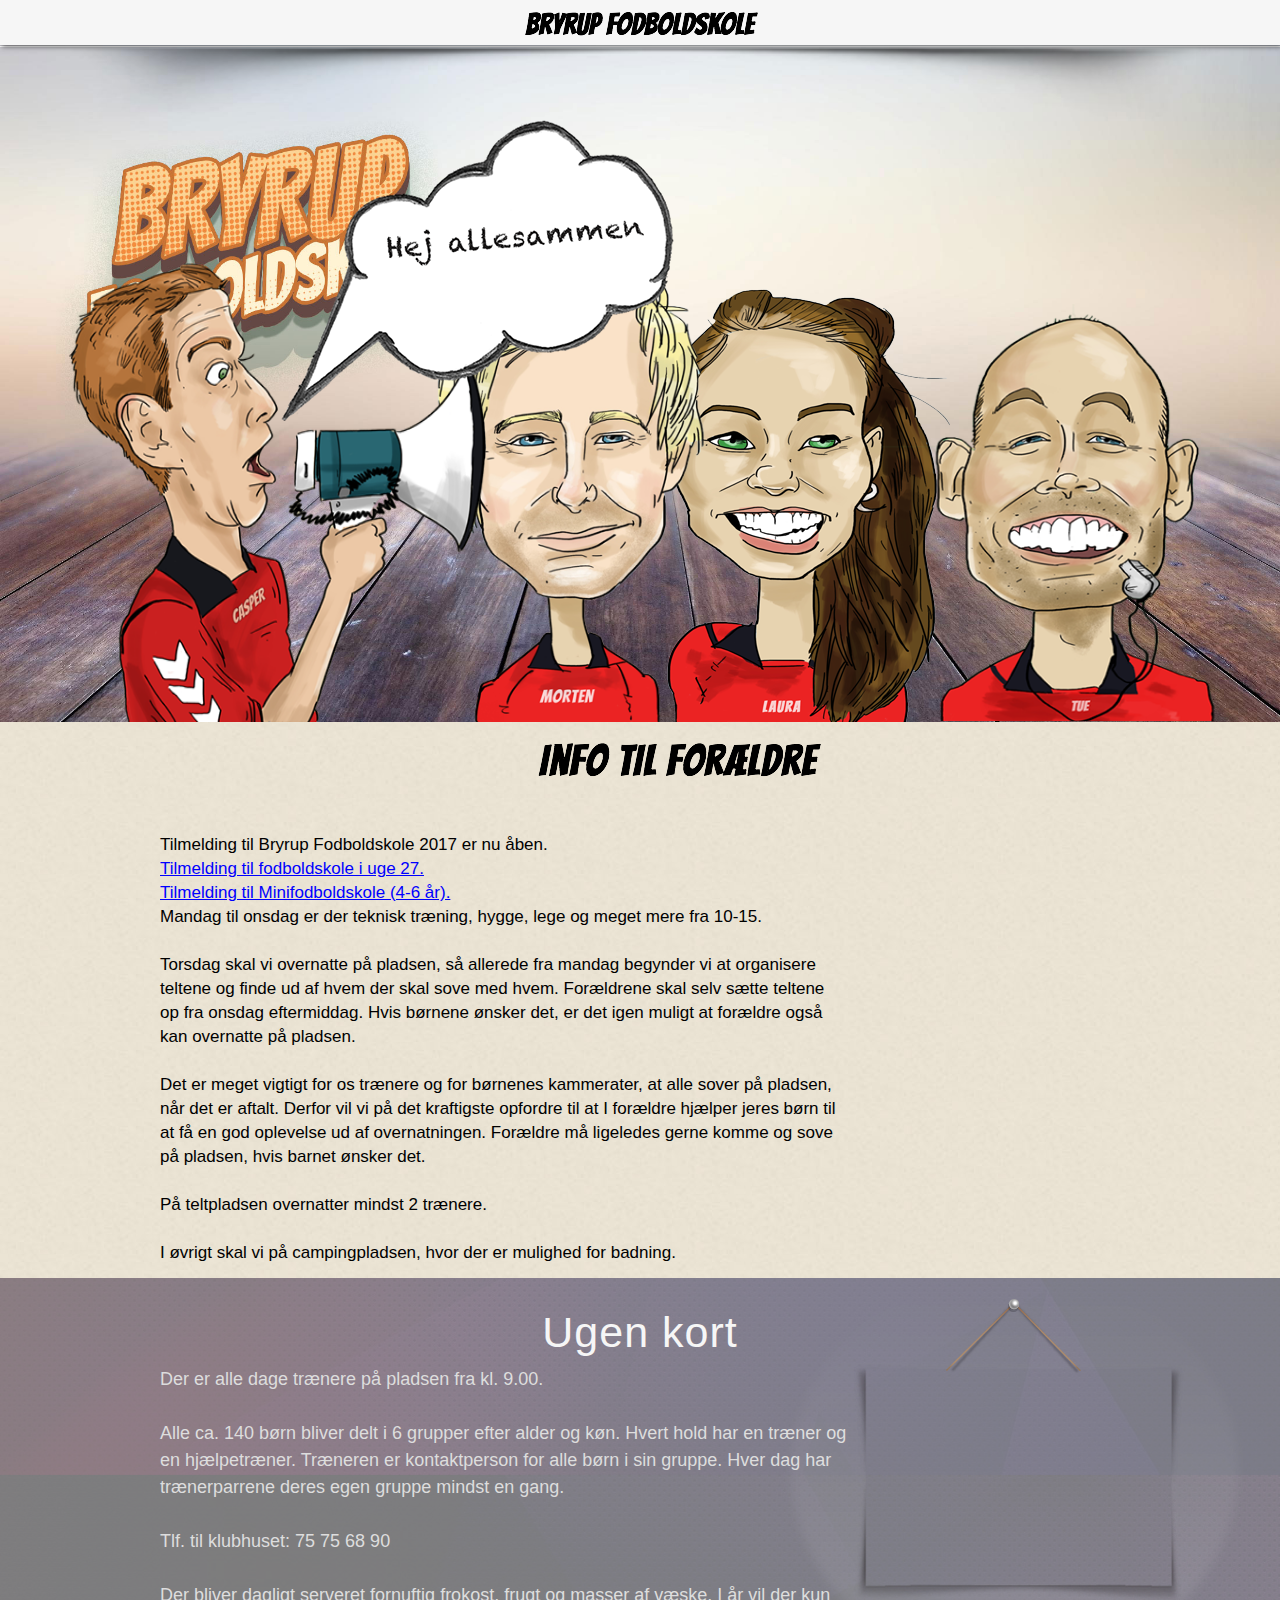
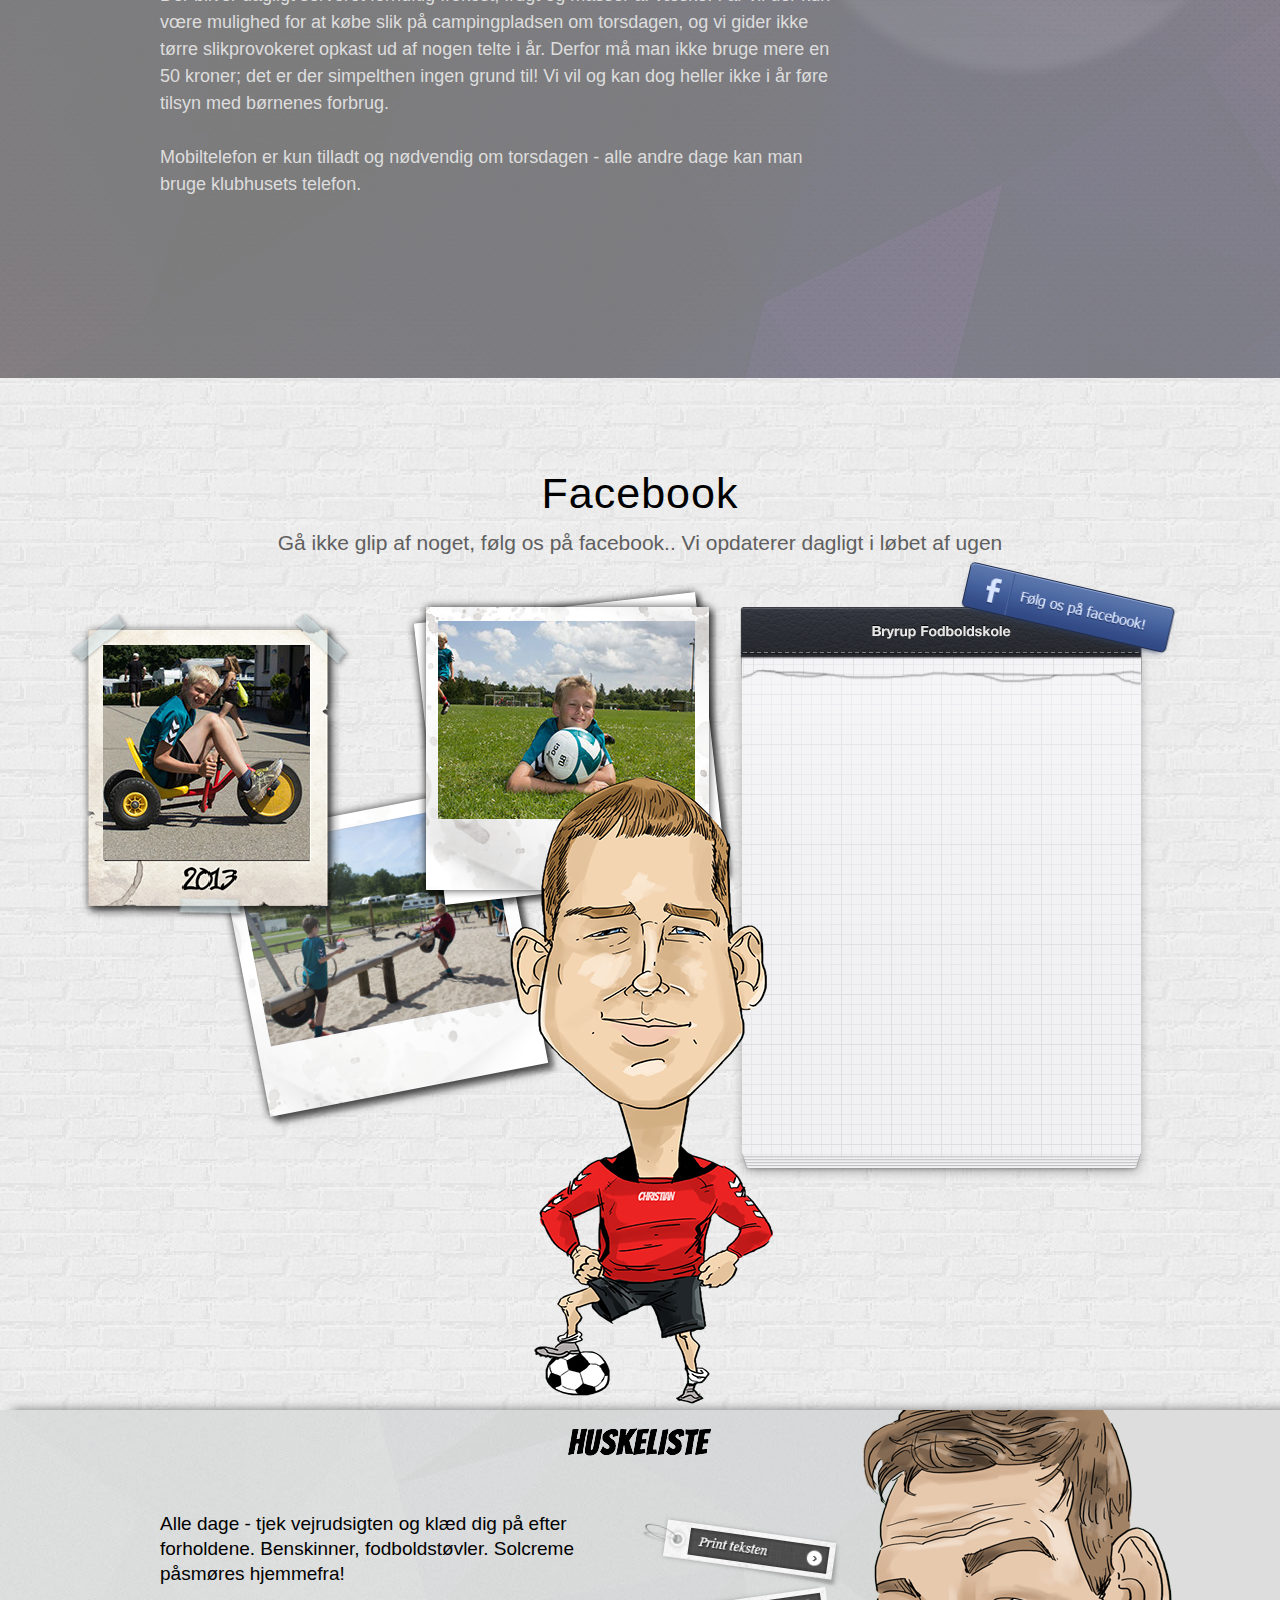
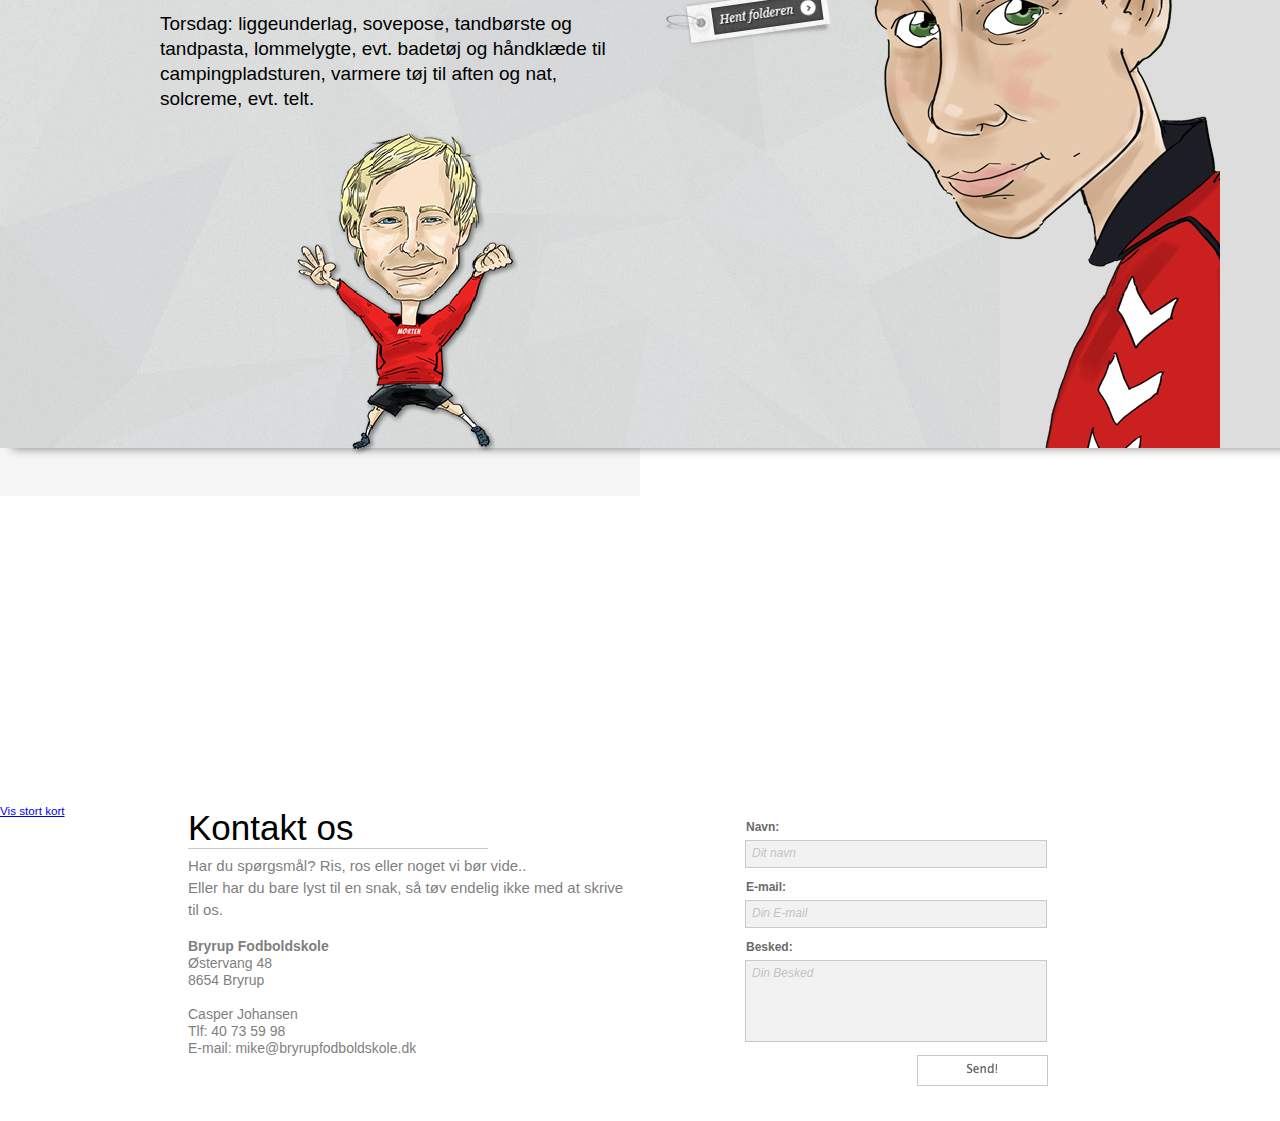
==== index.html @ 429d3cb1 ":tada: Let's get this party started" ====
<?php
ob_start( 'ob_gzhandler' );
?>
<!DOCTYPE html>
<html class="html">
 <head>

  <script type="text/javascript">
   if(typeof Muse == "undefined") window.Muse = {}; window.Muse.assets = {"required":["jquery-1.8.3.min.js", "museutils.js", "jquery.watch.js", "webpro.js", "museredirect.js", "musewpslideshow.js", "jquery.museoverlay.js", "touchswipe.js", "jquery.scrolleffects.js", "jquery.musepolyfill.bgsize.js", "jquery.musemenu.js", "index.css"], "outOfDate":[]};
</script>

  <script src="scripts/museredirect.js?3986430445" type="text/javascript"></script>

  <script type="text/javascript">
   Muse.Redirect.redirect('desktop', '', 'phone/index.html', '');
</script>

  <meta http-equiv="Content-type" content="text/html;charset=UTF-8"/>
  <meta name="description" content="Bryrup Fodboldskole - Verdens bedste fodboldskole i Uge 27. En uge med fodbold sjov & leg"/>
  <meta name="keywords" content="Uge 27, Bryrup, Fodbold, Skole, Ferie, Aktiv, Sjov, Leg"/>
  <meta name="generator" content="2014.0.0.264"/>
  <meta property="fb:admins" content="1685211122" />
  <title>Bryrup Fodboldskole - Bryrup uge 27</title>
  <link media="only screen and (max-device-width: 370px)" rel="alternate" href="http://www.bryrupfodboldskole.dk/phone/index.html"/>
  <!-- CSS -->
  <link rel="stylesheet" type="text/css" href="css/site_global.css?4214483019"/>
  <link rel="stylesheet" type="text/css" href="css/master_a-master.css?9028318"/>
  <link rel="stylesheet" type="text/css" href="css/index.css?4076446721" id="pagesheet"/>
  <!--[if lt IE 9]>
  <link rel="stylesheet" type="text/css" href="css/iefonts_index.css?404777546"/>
  <![endif]-->
  <!-- Other scripts -->
  <script type="text/javascript">
   document.documentElement.className += ' js';
var __adobewebfontsappname__ = "muse";
</script>
  <!-- JS includes -->
  <script type="text/javascript">
   document.write('\x3Cscript src="' + (document.location.protocol == 'https:' ? 'https:' : 'http:') + '//webfonts.creativecloud.com/droid-sans:n4,n7:all;bangers:n4:all.js" type="text/javascript">\x3C/script>');
</script>
  <!--[if lt IE 9]>
  <script src="scripts/html5shiv.js?4241844378" type="text/javascript"></script>
  <![endif]-->
    <!--custom head HTML-->
  <link href="/YOUR_PATH/favicon.ico" rel="icon" type="image/x-icon" />
  <!--HTML Widget code-->

<script type="text/javascript">

  var _gaq = _gaq || [];
  _gaq.push(['_setAccount', 'UA-50985837-1']);
  _gaq.push(['_trackPageview']);

  (function() {
    var ga = document.createElement('script'); ga.type = 'text/javascript'; ga.async = true;
    ga.src = ('https:' == document.location.protocol ? 'https://ssl' : 'http://www') + '.google-analytics.com/ga.js';
    var s = document.getElementsByTagName('script')[0]; s.parentNode.insertBefore(ga, s);
  })();

</script>

    <script language="javascript">
    document.onmousedown=disableclick;
    status="Right Click Disabled";
    Function disableclick(event)
    {
      if(event.button==2)
       {
         alert(status);
         return false;
       }
    }
    </script>

 </head>
 <body>
  <div class="clearfix" id="page"><!-- column -->
   <div class="position_content" id="page_position_content">
    <div class="browser_width" id="u513-bw">
     <div class="shadow pinned-colelem" id="u513"><!-- simple frame --></div>
    </div>
    <a class="nonblock nontext pinned-colelem" id="u514-4" href="index.html"><!-- rasterized frame --><img id="u514-4_img" alt="bryrup fodboldskole" width="290" height="39" src="images/u514-4.png"/></a>
    <div class="SlideShowWidget clearfix colelem" id="slideshowu6125"><!-- none box -->
     <div class="popup_anchor" id="u6165popup">
      <div class="SlideShowContentPanel clearfix" id="u6165"><!-- stack box -->
       <div class="SSSlide clip_frame clearfix grpelem" id="u6168"><!-- image -->
        <div id="u6168_clip">
         <img class="ImageInclude position_content" id="u6168_img" data-src="images/1.png" src="images/blank.gif" alt="" data-width="1031" data-height="499"/>
        </div>
       </div>
       <div class="SSSlide invi clip_frame clearfix grpelem" id="u6334"><!-- image -->
        <div id="u6334_clip">
         <img class="ImageInclude position_content" id="u6334_img" data-src="images/2.png" src="images/blank.gif" alt="" data-width="1031" data-height="499"/>
        </div>
       </div>
       <div class="SSSlide invi clip_frame clearfix grpelem" id="u6348"><!-- image -->
        <div id="u6348_clip">
         <img class="ImageInclude position_content" id="u6348_img" data-src="images/3.png" src="images/blank.gif" alt="" data-width="1031" data-height="499"/>
        </div>
       </div>
       <div class="SSSlide invi clip_frame clearfix grpelem" id="u6362"><!-- image -->
        <div id="u6362_clip">
         <img class="ImageInclude position_content" id="u6362_img" data-src="images/4.png" src="images/blank.gif" alt="" data-width="1031" data-height="499"/>
        </div>
       </div>
      </div>
     </div>
    </div>
    <div class="clip_frame ose_pre_init pinned-colelem" id="u6495"><!-- image -->
     <img class="block" id="u6495_img" src="images/menu-shadow.png" alt="" width="1160" height="73"/>
    </div>
    <div class="browser_width" id="u512-bw">
     <div class="pinned-colelem" id="u512"><!-- simple frame --></div>
    </div>
    <div class="clearfix colelem" id="pu73"><!-- group -->
     <div class="browser_width grpelem" id="u73-bw">
      <div class="museBGSize" id="u73"><!-- group -->
       <div class="clearfix" id="u73_align_to_page">
        <div class="clip_frame grpelem" id="u4999"><!-- image -->
         <img class="block" id="u4999_img" src="images/laura.png" alt="" width="404" height="450"/>
        </div>
       </div>
      </div>
     </div>
     <div class="clip_frame grpelem" id="u5004"><!-- image -->
      <img class="block" id="u5004_img" src="images/tue.png" alt="" width="387" height="417"/>
     </div>
     <div class="clip_frame grpelem" id="u5691"><!-- image -->
      <img class="block" id="u5691_img" src="images/morten-ansigt.png" alt="" width="398" height="459"/>
     </div>
     <div class="clip_frame grpelem" id="u4994"><!-- image -->
      <img class="block" id="u4994_img" src="images/casper.png" alt="" width="435" height="459"/>
     </div>
     <div class="grpelem" id="u7371"><!-- custom html --></div>
     <a class="anchor_item grpelem" id="info"></a>
    </div>
    <div class="clearfix colelem" id="pmenuu515"><!-- group -->
     <nav class="MenuBar clearfix ose_pre_init" id="menuu515"><!-- horizontal box -->
      <div class="MenuItemContainer clearfix grpelem" id="u6375"><!-- vertical box -->
       <a class="nonblock nontext MenuItem MenuItemWithSubMenu anim_swing clearfix colelem" id="u6376" href="index.html#info"><!-- horizontal box --><img class="MenuItemLabel NoWrap grpelem" id="u6378" alt="Info" src="images/blank.gif"/><!-- state-based BG images --></a>
      </div>
      <div class="MenuItemContainer clearfix grpelem" id="u6389"><!-- vertical box -->
       <a class="nonblock nontext MenuItem MenuItemWithSubMenu anim_swing clearfix colelem" id="u6392" href="index.html#ugen"><!-- horizontal box --><img class="MenuItemLabel NoWrap grpelem" id="u6394" alt="ugen kort" src="images/blank.gif"/><!-- state-based BG images --></a>
      </div>
      <div class="MenuItemContainer clearfix grpelem" id="u6382"><!-- vertical box -->
       <a class="nonblock nontext MenuItem MenuItemWithSubMenu anim_swing clearfix colelem" id="u6385" href="index.html#facebook"><!-- horizontal box --><img class="MenuItemLabel NoWrap grpelem" id="u6387" alt="facebook" src="images/blank.gif"/><!-- state-based BG images --></a>
      </div>
      <div class="MenuItemContainer clearfix grpelem" id="u6396"><!-- vertical box -->
       <a class="nonblock nontext MenuItem MenuItemWithSubMenu anim_swing clearfix colelem" id="u6399" href="index.html#husk"><!-- horizontal box --><img class="MenuItemLabel NoWrap grpelem" id="u6402" alt="huskeliste" src="images/blank.gif"/><!-- state-based BG images --></a>
      </div>
     </nav>
     <div class="clip_frame ose_pre_init" id="u555"><!-- image -->
      <img class="block" id="u555_img" src="images/menu-shadow.png" alt="" width="496" height="31"/>
     </div>
    </div>
    <div class="clearfix colelem" id="pu6809"><!-- group -->
     <div class="browser_width grpelem" id="u6809-bw">
      <div id="u6809"><!-- group -->
       <div class="clearfix" id="u6809_align_to_page">
        <a class="anchor_item grpelem" id="ugen"></a>
        <div class="clearfix grpelem" id="u5009-19">
        <p> </p>
         <h2>Tilmelding til Bryrup Fodboldskole 2017 er nu åben.</h2>
         <a target="_blank" href="https://www.dgi.dk/fodbold/arrangementer/201706406004">Tilmelding til fodboldskole i uge 27.</a>
         <br>
         <a target="_blank" href="https://www.dgi.dk/fodbold/arrangementer/201706406006">Tilmelding til Minifodboldskole (4-6 år).</a>
         <br>
         <!-- content -->
         <p>Mandag til onsdag er der teknisk træning, hygge, lege og meget mere fra 10-15.</p>
         <p> </p>
         <p>Torsdag skal vi overnatte på pladsen, så allerede fra mandag begynder vi at organisere teltene og finde ud af hvem der skal sove med hvem. Forældrene skal selv sætte teltene op fra onsdag eftermiddag. Hvis børnene ønsker det, er det igen muligt at forældre også kan overnatte på pladsen.</p>
         <p> </p>
         <p>Det er meget vigtigt for os trænere og for børnenes kammerater, at alle sover på pladsen, når det er aftalt. Derfor vil vi på det kraftigste opfordre til at I forældre hjælper jeres børn til at få en god oplevelse ud af overnatningen. Forældre må ligeledes gerne komme og sove på pladsen, hvis barnet ønsker det.</p>
         <p> </p>
         <p>På teltpladsen overnatter mindst 2 trænere.</p>
         <p> </p>
         <p>I øvrigt skal vi på campingpladsen, hvor der er mulighed for badning.</p>
        </div>
       </div>
      </div>
     </div>
     <div class="ose_pre_init grpelem" id="u5010"><!-- state-based BG images --></div>
     <div class="grpelem" id="u5064"><!-- custom html -->
      <div id="fb-root"></div>
<script>(function(d, s, id) {
  var js, fjs = d.getElementsByTagName(s)[0];
  if (d.getElementById(id)) return;
  js = d.createElement(s); js.id = id;
  js.src = "//connect.facebook.net/da_DK/sdk.js#xfbml=1&version=v2.0";
  fjs.parentNode.insertBefore(js, fjs);
}(document, 'script', 'facebook-jssdk'));</script>

</div>
     <img class="grpelem" id="u7786-4" alt="Info til forældre" width="290" height="52" src="images/u7786-4.png"/><!-- rasterized frame -->
    </div>
    <div class="clearfix colelem" id="pu5549"><!-- group -->
     <div class="browser_width grpelem" id="u5549-bw">
      <div id="u5549"><!-- column -->
       <div class="clearfix" id="u5549_align_to_page">
        <div class="heading1 clearfix colelem" id="u976-4"><!-- content -->
         <h1>Facebook</h1>
        </div>
        <div class="bodytext-gray clearfix colelem" id="u977-4"><!-- content -->
         <p>Gå ikke glip af noget, følg os på facebook.. Vi opdaterer dagligt i løbet af ugen</p>
        </div>
        <div class="clip_frame colelem" id="u5059"><!-- image -->
         <img class="block" id="u5059_img" src="images/notepad.png" alt="" width="419" height="575"/>
        </div>
        <div class="clearfix colelem" id="phusk"><!-- group -->
         <a class="anchor_item grpelem" id="husk"></a>
         <div class="grpelem" id="u7770"><!-- custom html --></div>
        </div>
       </div>
      </div>
     </div>
     <div class="browser_width grpelem" id="u837-bw">
      <div id="u837"><!-- simple frame --></div>
     </div>
     <div class="browser_width grpelem" id="u844-bw">
      <div class="rgba-background" id="u844"><!-- group -->
       <div class="clearfix" id="u844_align_to_page">
        <a class="anchor_item grpelem" id="facebook"></a>
        <div class="clearfix grpelem" id="pu5022-4"><!-- column -->
         <div class="heading1 clearfix colelem" id="u5022-4"><!-- content -->
          <h1>Ugen kort</h1>
         </div>
         <div class="bodytext-white clearfix colelem" id="u956-19"><!-- content -->
          <p>Der er alle dage trænere på pladsen fra kl. 9.00.</p>
          <p> </p>
          <p>Alle ca. 140 børn bliver delt i 6 grupper efter alder og køn. Hvert hold har en træner og en hjælpetræner. Træneren er kontaktperson for alle børn i sin gruppe. Hver dag har trænerparrene deres egen gruppe mindst en gang.</p>
          <p> </p>
          <p>Tlf. til klubhuset: 75 75 68 90</p>
          <p> </p>
          <p>Der bliver dagligt serveret fornuftig frokost, frugt og masser af væske. I år vil der kun vœre mulighed for at købe slik på campingpladsen om torsdagen, og vi gider ikke tørre slikprovokeret opkast ud af nogen telte i år. Derfor må man ikke bruge mere en 50 kroner; det er der simpelthen ingen grund til! Vi vil og kan dog heller ikke i år føre tilsyn med børnenes forbrug.</p>
          <p> </p>
          <p>Mobiltelefon er kun tilladt og nødvendig om torsdagen - alle andre dage kan man bruge klubhusets telefon.</p>
         </div>
        </div>
       </div>
      </div>
     </div>
     <div class="browser_width grpelem" id="u1137-bw">
      <div id="u1137"><!-- simple frame --></div>
     </div>
     <div class="museBGSize ose_pre_init grpelem" id="u5035"><!-- simple frame --></div>
     <div class="museBGSize ose_pre_init grpelem" id="u5023"><!-- simple frame --></div>
     <a class="nonblock nontext grpelem" id="u5047" href="http://www.facebook.com/bryrupfodboldskole" target="_blank" title="Like us på facebook" data-mu-ie-matrix="progid:DXImageTransform.Microsoft.Matrix(M11=0.9744,M12=-0.225,M21=0.225,M22=0.9744,SizingMethod='auto expand')" data-mu-ie-matrix-dx="-6" data-mu-ie-matrix-dy="-27"><!-- state-based BG images --></a>
     <div class="grpelem" id="u5066"><!-- custom html -->
      <div class="fb-like-box" data-href="http://www.facebook.com/bryrupfodboldskole" data-width="390" data-height="480" data-colorscheme="light" data-show-faces="true" data-header="true" data-stream="true" data-show-border="false"></div>
</div>
     <div class="browser_width grpelem" id="u5547-bw">
      <div id="u5547"><!-- custom html -->
       <iframe width="100%" height="350" frameborder="0" scrolling="no" marginheight="0" marginwidth="0" src="https://maps.google.com/maps?cbll=56.020335,9.528314&layer=c&panoid=_uLBqweqPp65JsBE-fyDpA&cbp=12,48.47,,0,-5.06&ie=UTF8&ll=55.997229,9.595184&spn=0.3095,0.760117&t=h&z=11&source=embed&output=svembed"></iframe><br /><small><a href="https://maps.google.com/maps?cbll=56.020335,9.528314&layer=c&panoid=_uLBqweqPp65JsBE-fyDpA&cbp=12,48.47,,0,-5.06&ie=UTF8&ll=55.997229,9.595184&spn=0.3095,0.760117&t=h&z=11&source=embed" style="color:#0000FF;text-align:left">Vis stort kort</a></small>
</div>
     </div>
     <div class="browser_width grpelem" id="u5556-bw">
      <div class="shadow" id="u5556"><!-- group -->
       <div class="clearfix" id="u5556_align_to_page">
        <div class="clearfix grpelem" id="pu7790-4"><!-- column -->
         <img class="colelem" id="u7790-4" alt="Huskeliste" width="268" height="54" src="images/u7790-4.png"/><!-- rasterized frame -->
         <div class="clearfix colelem" id="u5562-10"><!-- content -->
          <p> </p>
          <p>Alle dage - tjek vejrudsigten og klæd dig på efter forholdene. Benskinner, fodboldstøvler. Solcreme påsmøres hjemmefra!</p>
          <p> </p>
          <p>Torsdag: liggeunderlag, sovepose, tandbørste og tandpasta, lommelygte, evt. badetøj og håndklæde til campingpladsturen, varmere tøj til aften og nat, solcreme, evt. telt.</p>
          <p> </p>
          <p> </p>
         </div>
        </div>
        <div class="clip_frame grpelem" id="u5557"><!-- image -->
         <img class="block" id="u5557_img" src="images/robin.png" alt="" width="357" height="638"/>
        </div>
       </div>
      </div>
     </div>
     <img class="grpelem" id="u5686" alt="" width="228" height="327" src="images/morten-u5686.png"/><!-- rasterized frame -->
     <div class="clip_frame grpelem" id="u6798"><!-- image -->
      <img class="block" id="u6798_img" src="images/snor.png" alt="" width="135" height="75"/>
     </div>
     <div class="grpelem" id="u6786"><!-- custom html -->
      <iframe width="330" height="240" src="//w2.countingdownto.com/1733590" frameborder="0" seamless="seamless"></iframe><p></p>

</div>
     <div class="clip_frame grpelem" id="u6788"><!-- image -->
      <img class="block" id="u6788_img" src="images/skygge.png" alt="" width="466" height="391"/>
     </div>
     <img class="grpelem" id="u6840" alt="" width="330" height="335" src="images/m-p-u6840.png" data-mu-ie-matrix="progid:DXImageTransform.Microsoft.Matrix(M11=0.9816,M12=0.1908,M21=-0.1908,M22=0.9816,SizingMethod='auto expand')" data-mu-ie-matrix-dx="-29" data-mu-ie-matrix-dy="-28"/><!-- rasterized frame -->
     <img class="grpelem" id="u6845" alt="" width="348" height="346" src="images/h-p-u6845.png"/><!-- rasterized frame -->
     <img class="grpelem" id="u6850" alt="" width="290" height="316" src="images/v-p-u6850.png"/><!-- rasterized frame -->
     <div class="SlideShowWidget clearfix grpelem" id="slideshowu6855"><!-- none box -->
      <div class="popup_anchor" id="u6863popup">
       <div class="SlideShowContentPanel clearfix" id="u6863"><!-- stack box -->
        <div class="SSSlide clip_frame clearfix grpelem" id="u6868"><!-- image -->
         <div id="u6868_clip">
          <img class="ImageInclude position_content" id="u6868_img" data-src="images/336338_444032692295805_1173789162_o.jpg" src="images/blank.gif" alt="" data-width="257" data-height="238"/>
         </div>
        </div>
        <div class="SSSlide invi clip_frame clearfix grpelem" id="u6972"><!-- image -->
         <div id="u6972_clip">
          <img class="ImageInclude position_content" id="u6972_img" data-src="images/468971_444629868902754_1493132930_o.jpg" src="images/blank.gif" alt="" data-width="296" data-height="198"/>
         </div>
        </div>
        <div class="SSSlide invi clip_frame clearfix grpelem" id="u6981"><!-- image -->
         <div id="u6981_clip">
          <img class="ImageInclude position_content" id="u6981_img" data-src="images/474625_444626668903074_1373824856_o.jpg" src="images/blank.gif" alt="" data-width="296" data-height="198"/>
         </div>
        </div>
        <div class="SSSlide invi clip_frame grpelem" id="u6990"><!-- image -->
         <img class="block ImageInclude" id="u6990_img" data-src="images/333463_445142028851538_848833154_o-crop-u6990.jpg" src="images/blank.gif" alt="" data-width="257" data-height="198"/>
        </div>
        <div class="SSSlide invi clip_frame clearfix grpelem" id="u6999"><!-- image -->
         <div id="u6999_clip">
          <img class="ImageInclude position_content" id="u6999_img" data-src="images/266020_445086408857100_1096636885_o.jpg" src="images/blank.gif" alt="" data-width="296" data-height="198"/>
         </div>
        </div>
        <div class="SSSlide invi clip_frame clearfix grpelem" id="u7008"><!-- image -->
         <div id="u7008_clip">
          <img class="ImageInclude position_content" id="u7008_img" data-src="images/241887_445329955499412_1842252011_o.jpg" src="images/blank.gif" alt="" data-width="296" data-height="198"/>
         </div>
        </div>
        <div class="SSSlide invi clip_frame clearfix grpelem" id="u7017"><!-- image -->
         <div id="u7017_clip">
          <img class="ImageInclude position_content" id="u7017_img" data-src="images/169330_445329835499424_1930860041_o.jpg" src="images/blank.gif" alt="" data-width="257" data-height="210"/>
         </div>
        </div>
       </div>
      </div>
     </div>
     <div class="SlideShowWidget clearfix grpelem" id="slideshowu7026"><!-- none box -->
      <div class="popup_anchor" id="u7034popup">
       <div class="SlideShowContentPanel clearfix" id="u7034"><!-- stack box -->
        <div class="SSSlide clip_frame clearfix grpelem" id="u7143"><!-- image -->
         <div id="u7143_clip">
          <img class="ImageInclude position_content" id="u7143_img" data-src="images/177411_445143238851417_597379800_o.jpg" src="images/blank.gif" alt="" data-width="245" data-height="215"/>
         </div>
        </div>
        <div class="SSSlide invi clip_frame clearfix grpelem" id="u7152"><!-- image -->
         <div id="u7152_clip">
          <img class="ImageInclude position_content" id="u7152_img" data-src="images/335992_445142848851456_1971467125_o.jpg" src="images/blank.gif" alt="" data-width="206" data-height="239"/>
         </div>
        </div>
        <div class="SSSlide invi clip_frame clearfix grpelem" id="u7161"><!-- image -->
         <div id="u7161_clip">
          <img class="ImageInclude position_content" id="u7161_img" data-src="images/413580_445141402184934_1683793378_o.jpg" src="images/blank.gif" alt="" data-width="207" data-height="240"/>
         </div>
        </div>
        <div class="SSSlide invi clip_frame grpelem" id="u7170"><!-- image -->
         <img class="block ImageInclude" id="u7170_img" data-src="images/288138_445086668857074_237382475_o-crop-u7170.jpg" src="images/blank.gif" alt="" data-width="207" data-height="216"/>
        </div>
        <div class="SSSlide invi clip_frame grpelem" id="u7179"><!-- image -->
         <img class="block ImageInclude" id="u7179_img" data-src="images/335948_445329525499455_1905871105_o-crop-u7179.jpg" src="images/blank.gif" alt="" data-width="207" data-height="215"/>
        </div>
        <div class="SSSlide invi clip_frame clearfix grpelem" id="u7188"><!-- image -->
         <div id="u7188_clip">
          <img class="ImageInclude position_content" id="u7188_img" data-src="images/288137_445372325495175_574418731_o.jpg" src="images/blank.gif" alt="" data-width="207" data-height="239"/>
         </div>
        </div>
       </div>
      </div>
     </div>
     <a class="nonblock nontext grpelem" id="u7197" href="assets/kun-tekst.pdf" target="_blank" title="Print teksten" data-mu-ie-matrix="progid:DXImageTransform.Microsoft.Matrix(M11=0.9903,M12=-0.1392,M21=0.1392,M22=0.9903,SizingMethod='auto expand')" data-mu-ie-matrix-dx="-3" data-mu-ie-matrix-dy="-14"><!-- state-based BG images --></a>
     <a class="nonblock nontext grpelem" id="u7209" href="assets/folder2013.pdf" target="_blank" title="Hent Folderen fra 2013" data-mu-ie-matrix="progid:DXImageTransform.Microsoft.Matrix(M11=0.9903,M12=0.1392,M21=-0.1392,M22=0.9903,SizingMethod='auto expand')" data-mu-ie-matrix-dx="-3" data-mu-ie-matrix-dy="-12"><!-- state-based BG images --></a>
     <a class="nonblock nontext ose_pre_init grpelem" id="u7221" href="assets/huskeliste.png" target="_blank" title="Huskeliste" data-mu-ie-matrix="progid:DXImageTransform.Microsoft.Matrix(M11=0.9511,M12=-0.309,M21=0.309,M22=0.9511,SizingMethod='auto expand')" data-mu-ie-matrix-dx="-26" data-mu-ie-matrix-dy="-35"><!-- state-based BG images --></a>
     <a class="nonblock nontext museBGSize grpelem" id="u7467" href="http://www.facebook.com/bryrupfodboldskole" target="_blank" title="Følg os på facebook"><!-- simple frame --></a>
    </div>
    <div class="clip_frame mse_pre_init" id="u7457"><!-- image -->
     <img class="block" id="u7457_img" src="images/bold.png" alt="" width="81" height="76"/>
    </div>
    <div class="verticalspacer"></div>
    <div class="clearfix colelem" id="pu5569-4"><!-- group -->
     <div class="heading1 clearfix grpelem" id="u5569-4"><!-- content -->
      <h1>Kontakt os</h1>
     </div>
     <form class="form-grp clearfix grpelem" id="widgetu5573" method="post" enctype="multipart/form-data" action="scripts/form-u5573.php"><!-- none box -->
      <div class="fld-grp clearfix grpelem" id="widgetu5574" data-required="true"><!-- none box -->
       <label class="fld-label actAsDiv clearfix grpelem" id="u5578-4" for="widgetu5574_input"><!-- content -->
        <span class="actAsPara">Navn:</span>
       </label>
       <span class="fld-input NoWrap actAsDiv clearfix grpelem" id="u5576-4"><!-- content --><input class="wrapped-input" type="text" spellcheck="false" id="widgetu5574_input" name="custom_U5574" tabindex="1"/><label class="wrapped-input fld-prompt" id="widgetu5574_prompt" for="widgetu5574_input"><span class="actAsPara">Dit navn</span></label></span>
      </div>
      <div class="fld-grp clearfix grpelem" id="widgetu5595" data-required="true" data-type="email"><!-- none box -->
       <label class="fld-label actAsDiv clearfix grpelem" id="u5599-4" for="widgetu5595_input"><!-- content -->
        <span class="actAsPara">E-mail:</span>
       </label>
       <span class="fld-input NoWrap actAsDiv clearfix grpelem" id="u5597-4"><!-- content --><input class="wrapped-input" type="text" spellcheck="false" id="widgetu5595_input" name="Email" tabindex="2"/><label class="wrapped-input fld-prompt" id="widgetu5595_prompt" for="widgetu5595_input"><span class="actAsPara">Din E-mail</span></label></span>
      </div>
      <div class="clearfix grpelem" id="u5580-4"><!-- content -->
       <p>Sender..</p>
      </div>
      <div class="clearfix grpelem" id="u5582-4"><!-- content -->
       <p>Fejl :(</p>
      </div>
      <div class="clearfix grpelem" id="u5579-4"><!-- content -->
       <p>Tak for din besked :)</p>
      </div>
      <input class="submit-btn NoWrap grpelem" id="u5581-17" type="submit" value="" tabindex="4"/><!-- state-based BG images -->
      <div class="fld-grp clearfix grpelem" id="widgetu5590" data-required="false"><!-- none box -->
       <label class="fld-label actAsDiv clearfix grpelem" id="u5591-4" for="widgetu5590_input"><!-- content -->
        <span class="actAsPara">Besked:</span>
       </label>
       <span class="fld-textarea actAsDiv clearfix grpelem" id="u5594-4"><!-- content --><textarea class="wrapped-input" id="widgetu5590_input" name="custom_U5590" tabindex="3"></textarea><label class="wrapped-input fld-prompt" id="widgetu5590_prompt" for="widgetu5590_input"><span class="actAsPara">Din Besked</span></label></span>
      </div>
     </form>
    </div>
    <div class="colelem" id="u5570"><!-- simple frame --></div>
    <div class="clearfix colelem" id="u5603-24"><!-- content -->
     <p id="u5603-2">Har du spørgsmål? Ris, ros eller noget vi bør vide..</p>
     <p id="u5603-4">Eller har du bare lyst til en snak, så tøv endelig ikke med at skrive til os.</p>
     <p id="u5603-5"> </p>
     <p id="u5603-7">Bryrup Fodboldskole</p>
     <p id="u5603-9">Østervang 48</p>
     <p id="u5603-11">8654 Bryrup</p>
     <p id="u5603-12"> </p>
     <p id="u5603-14">Casper Johansen</p>
     <p id="u5603-16">Tlf: 40 73 59 98</p>
     <p id="u5603-18">E-mail: mike@bryrupfodboldskole.dk</p>
     <p id="u5603-19"> </p>
     <p id="u5603-20"> </p>
     <p id="u5603-21"> </p>
     <p id="u5603-22"> </p>
    </div>
   </div>
  </div>
  <div class="preload_images">
   <img class="preload" src="images/u6378-r.png" alt=""/>
   <img class="preload" src="images/u6378-a.png" alt=""/>
   <img class="preload" src="images/u6394-r.png" alt=""/>
   <img class="preload" src="images/u6394-a.png" alt=""/>
   <img class="preload" src="images/u6387-r.png" alt=""/>
   <img class="preload" src="images/u6387-a.png" alt=""/>
   <img class="preload" src="images/u6402-r.png" alt=""/>
   <img class="preload" src="images/u6402-a.png" alt=""/>
   <img class="preload" src="images/dan-u5010-r.png" alt=""/>
   <img class="preload" src="images/damme-u5035-r-fr.png" alt=""/>
   <img class="preload" src="images/thomas-u5023-r-fr.png" alt=""/>
   <img class="preload" src="images/u5047-r.png" alt=""/>
   <img class="preload" src="images/print-u7197-r.png" alt=""/>
   <img class="preload" src="images/folder-u7209-r.png" alt=""/>
   <img class="preload" src="images/husk-u7221-r.png" alt=""/>
   <img class="preload" src="images/christian2-u7467-r-fr.png" alt=""/>
   <img class="preload" src="images/u5581-17-r.png" alt=""/>
   <img class="preload" src="images/u5581-17-m.png" alt=""/>
   <img class="preload" src="images/u5581-17-fs.png" alt=""/>
  </div>
  <!-- JS includes -->
  <script type="text/javascript">
   if (document.location.protocol != 'https:') document.write('\x3Cscript src="http://musecdn2.businesscatalyst.com/scripts/4.0/jquery-1.8.3.min.js" type="text/javascript">\x3C/script>');
</script>
  <script type="text/javascript">
   window.jQuery || document.write('\x3Cscript src="scripts/jquery-1.8.3.min.js" type="text/javascript">\x3C/script>');
</script>
  <script src="scripts/museutils.js?212726984" type="text/javascript"></script>
  <script src="scripts/webpro.js?114405901" type="text/javascript"></script>
  <script src="scripts/musewpslideshow.js?3797706250" type="text/javascript"></script>
  <script src="scripts/jquery.museoverlay.js?254250306" type="text/javascript"></script>
  <script src="scripts/touchswipe.js?12843993" type="text/javascript"></script>
  <script src="scripts/jquery.scrolleffects.js?519931148" type="text/javascript"></script>
  <script src="scripts/jquery.musepolyfill.bgsize.js?3953916557" type="text/javascript"></script>
  <script src="scripts/jquery.watch.js?4125239756" type="text/javascript"></script>
  <script src="scripts/jquery.musemenu.js?440295907" type="text/javascript"></script>
  <!-- Other scripts -->
  <script type="text/javascript">
   $(document).ready(function() { try {
(function(){var a={},b=function(a){if(a.match(/^rgb/))return a=a.replace(/\s+/g,"").match(/([\d\,]+)/gi)[0].split(","),(parseInt(a[0])<<16)+(parseInt(a[1])<<8)+parseInt(a[2]);if(a.match(/^\#/))return parseInt(a.substr(1),16);return 0};(function(){$('link[type="text/css"]').each(function(){var b=($(this).attr("href")||"").match(/\/?css\/([\w\-]+\.css)\?(\d+)/);b&&b[1]&&b[2]&&(a[b[1]]=b[2])})})();(function(){$("body").append('<div class="version" style="display:none; width:1px; height:1px;"></div>');
for(var c=$(".version"),d=0;d<Muse.assets.required.length;){var f=Muse.assets.required[d],g=f.match(/([\w\-\.]+)\.(\w+)$/),k=g&&g[1]?g[1]:null,g=g&&g[2]?g[2]:null;switch(g.toLowerCase()){case "css":k=k.replace(/\W/gi,"_").replace(/^([^a-z])/gi,"_$1");c.addClass(k);var g=b(c.css("color")),h=b(c.css("background-color"));g!=0||h!=0?(Muse.assets.required.splice(d,1),(g!=a[f]>>>24||h!=(a[f]&16777215))&&Muse.assets.outOfDate.push(f)):d++;c.removeClass(k);break;case "js":k.match(/^jquery-[\d\.]+/gi)&&typeof $!=
"undefined"?Muse.assets.required.splice(d,1):d++;break;default:throw Error("Unsupported file type: "+g);}}c.remove();(Muse.assets.outOfDate.length||Muse.assets.required.length)&&alert("Nogle filer på serveren mangler måske eller er forkerte. Ryd browserens cache, og prøv igen. Hvis problemet fortsætter, skal du kontakte websiteadministratoren.")})()})();
/* body */
Muse.Utils.transformMarkupToFixBrowserProblemsPreInit();/* body */
Muse.Utils.prepHyperlinks(true);/* body */
Muse.Utils.initWidget('#slideshowu6125', function(elem) { $(elem).data('widget', new WebPro.Widget.ContentSlideShow(elem, {autoPlay:true,displayInterval:2500,slideLinkStopsSlideShow:false,transitionStyle:'fading',lightboxEnabled_runtime:false,shuffle:false,transitionDuration:500,enableSwipe:true,elastic:'off',resumeAutoplay:false,resumeAutoplayInterval:3000,playOnce:false})); });/* #slideshowu6125 */
$('#u6495').registerOpacityScrollEffect([{"fade":0,"opacity":0,"in":[-Infinity,-49.1]},{"opacity":100,"in":[-49.1,-49.1]},{"fade":50,"opacity":100,"in":[-49.1,Infinity]}]);/* scroll effect */
Muse.Utils.resizeHeight()/* resize height */
Muse.Utils.initWidget('.MenuBar', function(elem) { return $(elem).museMenu(); });/* unifiedNavBar */
$('#menuu515').registerOpacityScrollEffect([{"fade":0,"opacity":0,"in":[-Infinity,0]},{"opacity":100,"in":[0,0]},{"fade":50,"opacity":100,"in":[0,Infinity]}]);/* scroll effect */
$('#u555').registerOpacityScrollEffect([{"fade":0,"opacity":0,"in":[-Infinity,0]},{"opacity":100,"in":[0,0]},{"fade":50,"opacity":100,"in":[0,Infinity]}]);/* scroll effect */
$('#u5010').registerOpacityScrollEffect([{"fade":180,"opacity":0,"in":[-Infinity,577]},{"opacity":100,"in":[577,577]},{"fade":50,"opacity":100,"in":[577,Infinity]}]);/* scroll effect */
$('#u837').registerBackgroundPositionScrollEffect([{"in":[-Infinity,1153.84],"speed":[0,1.5]},{"in":[1153.84,Infinity],"speed":[0,1.5]}]);/* scroll effect */
$('#u5035').registerOpacityScrollEffect([{"fade":153,"opacity":0,"in":[-Infinity,1185.84]},{"opacity":100,"in":[1185.84,1185.84]},{"fade":50,"opacity":100,"in":[1185.84,Infinity]}]);/* scroll effect */
$('#u5023').registerOpacityScrollEffect([{"fade":195,"opacity":0,"in":[-Infinity,1212.84]},{"opacity":100,"in":[1212.84,1212.84]},{"fade":50,"opacity":100,"in":[1212.84,Infinity]}]);/* scroll effect */
Muse.Utils.initWidget('#slideshowu6855', function(elem) { $(elem).data('widget', new WebPro.Widget.ContentSlideShow(elem, {autoPlay:true,displayInterval:3000,slideLinkStopsSlideShow:false,transitionStyle:'fading',lightboxEnabled_runtime:false,shuffle:false,transitionDuration:200,enableSwipe:true,elastic:'off',resumeAutoplay:false,resumeAutoplayInterval:3000,playOnce:false})); });/* #slideshowu6855 */
Muse.Utils.initWidget('#slideshowu7026', function(elem) { $(elem).data('widget', new WebPro.Widget.ContentSlideShow(elem, {autoPlay:true,displayInterval:3500,slideLinkStopsSlideShow:false,transitionStyle:'fading',lightboxEnabled_runtime:false,shuffle:false,transitionDuration:200,enableSwipe:true,elastic:'off',resumeAutoplay:false,resumeAutoplayInterval:3000,playOnce:false})); });/* #slideshowu7026 */
$('#u7221').registerOpacityScrollEffect([{"fade":470.07,"opacity":0,"in":[-Infinity,2835]},{"opacity":100,"in":[2835,2835]},{"fade":50,"opacity":100,"in":[2835,Infinity]}]);/* scroll effect */
$('#u7457').registerPositionScrollEffect([{"in":[-Infinity,1463.05],"speed":[-2,1]},{"in":[1463.05,Infinity],"speed":[0,2]}]);/* scroll effect */
Muse.Utils.initWidget('#widgetu5573', function(elem) { new WebPro.Widget.Form(elem, {validationEvent:'submit',errorStateSensitivity:'high',fieldWrapperClass:'fld-grp',formSubmittedClass:'frm-sub-st',formErrorClass:'frm-subm-err-st',formDeliveredClass:'frm-subm-ok-st',notEmptyClass:'non-empty-st',focusClass:'focus-st',invalidClass:'fld-err-st',requiredClass:'fld-err-st',ajaxSubmit:true}); });/* #widgetu5573 */
Muse.Utils.fullPage('#page');/* 100% height page */
Muse.Utils.showWidgetsWhenReady();/* body */
Muse.Utils.transformMarkupToFixBrowserProblems();/* body */
} catch(e) { if (e && 'function' == typeof e.notify) e.notify(); else Muse.Assert.fail('Error calling selector function:' + e); }});
</script>
   <!-- Facebook Pixel Code -->
<script>
!function(f,b,e,v,n,t,s){if(f.fbq)return;n=f.fbq=function(){n.callMethod?
n.callMethod.apply(n,arguments):n.queue.push(arguments)};if(!f._fbq)f._fbq=n;
n.push=n;n.loaded=!0;n.version='2.0';n.queue=[];t=b.createElement(e);t.async=!0;
t.src=v;s=b.getElementsByTagName(e)[0];s.parentNode.insertBefore(t,s)}(window,
document,'script','https://connect.facebook.net/en_US/fbevents.js');
fbq('init', '398887787145137'); // Insert your pixel ID here.
fbq('track', 'PageView');
</script>
<noscript><img height="1" width="1" style="display:none"
src="https://www.facebook.com/tr?id=398887787145137&ev=PageView&noscript=1"
/></noscript>
<!-- End Facebook Pixel Code -->


  <!--HTML Widget code-->

      <body oncontextmenu="return false">
    </body>

   </body>
</html>
---- css/site_global.css ----
html
{
	min-height: 100%;
	min-width: 100%;
	-ms-text-size-adjust: none;
}

body,div,dl,dt,dd,ul,ol,li,nav,h1,h2,h3,h4,h5,h6,pre,code,form,fieldset,legend,input,button,textarea,p,blockquote,th,td,a
{
	margin: 0;
	padding: 0;
	border-width: 0;
	-webkit-transform-origin: left top;
	-ms-transform-origin: left top;
	-o-transform-origin: left top;
	transform-origin: left top;
}

table
{
	border-collapse: collapse;
	border-spacing: 0;
}

fieldset,img
{
	border: 0;
	-webkit-transform-origin: left top;
	-ms-transform-origin: left top;
	-o-transform-origin: left top;
	transform-origin: left top;
}

address,caption,cite,code,dfn,em,strong,th,var,optgroup
{
	font-style: inherit;
	font-weight: inherit;
}

del,ins
{
	text-decoration: none;
}

li
{
	list-style: none;
}

caption,th
{
	text-align: left;
}

h1,h2,h3,h4,h5,h6
{
	font-size: 100%;
	font-weight: inherit;
}

input,button,textarea,select,optgroup,option
{
	font-family: inherit;
	font-size: inherit;
	font-style: inherit;
	font-weight: inherit;
}

body
{
	font-family: Arial, Helvetica Neue, Helvetica, sans-serif;
	text-align: left;
	font-size: 14px;
	line-height: 17px;
	word-wrap: break-word;
	text-rendering: optimizeLegibility;/* kerning, primarily */
}

@media screen and (-webkit-min-device-pixel-ratio:0)
{
	body { text-rendering:auto; }
}

a
{
	color: inherit;
	text-decoration: inherit;
}

a:link
{
	color: #0000FF;
	text-decoration: underline;
}

a:visited
{
	color: #800080;
	text-decoration: underline;
}

a:hover
{
	color: #0000FF;
	text-decoration: underline;
}

a:active
{
	color: #EE0000;
	text-decoration: underline;
}

a.nontext /* used to override default properties of 'a' tag */
{
	color: black;
	text-decoration: none;
	font-style: normal;
	font-weight: normal;
}

.normal_text
{
	color: #000000;
	font-family: Arial, Helvetica Neue, Helvetica, sans-serif;
	font-size: 14px;
	font-style: normal;
	font-weight: normal;
	letter-spacing: 0px;
	line-height: 17px;
	text-align: left;
	text-decoration: none;
	text-indent: 0px;
	vertical-align: 0px;
	padding: 0px;
}

.heading1
{
	color: #16A085;
	font-family: quicksand, sans-serif;
	font-size: 30px;
	font-weight: 400;
	text-align: center;
	padding: 0px;
}

.heading3
{
	color: #16A085;
	font-family: open-sans, sans-serif;
	font-size: 14px;
	font-weight: 600;
	padding: 0px;
}

.bodytext-gray
{
	color: #5F5F5F;
	font-family: open-sans, sans-serif;
	font-size: 13px;
	font-weight: 400;
	line-height: 20px;
	padding: 0px;
}

.bodytext-white
{
	color: #FFFFFF;
	font-family: open-sans, sans-serif;
	font-size: 13px;
	font-weight: 400;
	line-height: 20px;
	text-align: center;
	padding: 0px;
}

.heading2
{
	color: #16A085;
	font-family: quicksand, sans-serif;
	font-size: 30px;
	font-weight: 700;
	text-align: center;
	padding: 0px;
}

.footertext
{
	color: #252525;
	font-family: open-sans, sans-serif;
	font-size: 12px;
	font-weight: 400;
	line-height: 18px;
	padding: 0px;
}

.Paragraph-Style
{
	font-family: dancing-script, sans-serif;
	font-size: 35px;
	font-weight: 700;
	text-align: right;
	padding: 0px;
}

.ts004---Heading
{
	color: #16A085;
	font-family: dosis, sans-serif;
	font-size: 37px;
	font-weight: 400;
	text-align: left;
	padding: 0px;
}

.ts004---Paragraph
{
	color: #16A085;
	font-family: ubuntu, sans-serif;
	font-size: 14px;
	font-weight: 400;
	line-height: 21px;
	text-align: left;
	padding: 0px;
}

.TabbedPanelsTab
{
	white-space: nowrap;
}

.MenuBar  .MenuBarView, .MenuBar  .SubMenuView /* Resets for ul and li in menus */
{
	display: block;
	list-style: none;
}

.MenuBar .SubMenu
{
	display: none;
	position: absolute;
}

.NoWrap
{
	white-space: nowrap;
	word-wrap: normal;
}

.rootelem /* the root of the artwork tree */
{
	margin-left: auto;
	margin-right: auto;
}

.colelem /* a child element of a column */
{
	display: inline;
	float: left;
	clear: both;
}

.colelem100 /* a child element of a column that is 100% width */
{
	clear: both;
}

.grpelem /* a child element of a group */
{
	display: inline;
	float: left;
}

.clearfix:after /* force a container to fit around floated items */
{
	content: "\0020";
	visibility: hidden;
	display: block;
	height: 0;
	clear: both;
}

*:first-child+html .clearfix /* IE7 */
{
	zoom: 1;
}

.clip_frame /* used to clip the contents as in the case of an image frame */
{
	overflow: hidden;
}

.inclusion_context /* context for positioning a group of elements that share the same height */
{
	display: table;
	table-layout: fixed;
	width: 0.01px;
}

.inclelem /* element of an inclusion context */
{
	display: table-cell;
	vertical-align: top;
}

.f3s_mid /* 3-slice frame, middle slice */
{
	background-repeat: repeat;
}

.f3s_top,.f3s_bot /* 3-slice frame, top slice */
{
	background-repeat: no-repeat;
}

.f9s_top_left, .f9s_bot_left /* 9-slice frame, left corner slice */
{
	background-repeat: no-repeat;
	background-position: left;
}

.f9s_top_right, .f9s_bot_right /* 9-slice frame, right corner slice */
{
	background-repeat: no-repeat;
	background-position: right;
}

.f9s_top_mid, .f9s_bot_mid /* 9-slice frame, top/bottom horizontal slice */
{
	background-repeat: repeat-x;
	background-position: 0px 0px;
}

.f9s_mid_left /* 9-slice frame, left vertical slice */
{
	background-repeat: repeat-y;
	background-position: left;
}

.f9s_mid_right /* 9-slice frame, right vertical slice */
{
	background-repeat: repeat-y;
	background-position: right;
}

.f9s_center /* 9-slice frame, center slice */
{
	background-repeat: repeat;
	background-position: 0px 0px;
}

.popup_anchor /* anchors an abspos popup */
{
	position: relative;
	width: 0px;
	height: 0px;
}

.popup_element
{
	z-index: 100000;
}

.pointer_cursor
{
	cursor: pointer;
}

span.wrap /* used to force wrap after floated array when nested inside a paragraph */
{
	content: '';
	clear: left;
	display: block;
}

span.actAsInlineDiv /* used to simulate a DIV with inline display when already nested inside a paragraph */
{
	display: inline-block;
}

.position_content,.excludeFromNormalFlow /* used when child content is larger than parent */
{
	float: left;
}

.preload_images /* used to preload images used in non-default states */
{
	position: absolute;
	overflow: hidden;
	left: -9999px;
	top: -9999px;
	height: 1px;
	width: 1px;
}

preload /* used to specifiy the dimension of preload item */
{
	height: 1px;
	width: 1px;
}

.animateStates
{
	-webkit-transition: 0.3s ease-in-out;
	-moz-transition: 0.3s ease-in-out;
	-o-transition: 0.3s ease-in-out;
	transition: 0.3s ease-in-out;
}

input:focus,textarea:focus /* remove default focussed input styling */
{
	outline: none;
}

textarea
{
	resize: none;
	overflow: auto;
}

.fld-prompt /* form placeholders cursor behavior */
{
	pointer-events: none;
}

.wrapped-input /* form inputs & placeholders let div styling show thru */
{
	position: absolute;
	top: 0;
	left: 0;
	background: transparent;
	border: none;
}

.submit-btn /* form submit buttons on top of sibling elements */
{
	z-index: 50000;
	cursor: pointer;
}

.anchor_item /* used to specify anchor properties */
{
	width: 22px;
	height: 18px;
}

.MenuBar .SubMenuVisible, .MenuBarVertical .SubMenuVisible, .MenuBar .SubMenu .SubMenuVisible,.popup_element.Active,span.actAsPara,.actAsDiv,a.nonblock.nontext,img.block
{
	display: block;
}

.ose_ei
{
	visibility: hidden;
	z-index: 0;
}

.widget_invisible,.js .invi,.js .mse_pre_init,.js .an_invi /* used to hide the widget before loaded */
{
	visibility: hidden;
}

.no_vert_scroll
{
	overflow-y: hidden;
}

.always_vert_scroll
{
	overflow-y: scroll;
}

.always_horz_scroll
{
	overflow-x: scroll;
}

.popup_element.Inactive,.js .disn,.hidden
{
	display: none;
}

.fullscreen
{
	overflow: hidden;
	left: 0px;
	top: 0px;
	position: fixed;
	height: 100%;
	width: 100%;
	-moz-box-sizing: border-box;
	-webkit-box-sizing: border-box;
	-ms-box-sizing: border-box;
	box-sizing: border-box;
}

.fullwidth
{
	position: absolute;
}

.borderbox
{
	-moz-box-sizing: border-box;
	-webkit-box-sizing: border-box;
	-ms-box-sizing: border-box;
	box-sizing: border-box;
}

.scroll_wrapper
{
	position: absolute;
	overflow: auto;
	left: 0px;
	right: 0px;
	top: 0px;
	bottom: 0px;
	padding-top: 0px;
	padding-bottom: 0px;
	margin-top: 0px;
	margin-bottom: 0px;
}

.browser_width > *
{
	position: absolute;
	left: 0px;
	right: 0px;
}

.MenuBar .MenuItemContainer,.SlideShowContentPanel .fullscreen img
{
	position: relative;
}

.accordion_wrapper
{
	display: inline;
	float: left;
	width: 0px;
}
---- css/master_a-master.css ----
#u513
{
	-pie-box-shadow: 2px 2px 5px #7F7F7F;
	-moz-box-shadow: 2px 2px 5px rgba(0, 0, 0, 0.5);
	-webkit-box-shadow: 2px 2px 5px -1px rgba(0, 0, 0, 0.5);
	box-shadow: 2px 2px 5px rgba(0, 0, 0, 0.5);
	border-color: #000000;
	background-color: #F6F6F6;
	position: fixed;
}

#u514-4_img
{
	display: block;
	vertical-align: top;
}

#u512
{
	border-color: #000000;
	background-color: #FFFFFF;
	position: fixed;
}

#u6376
{
	background-color: #EEEEEE;
	position: relative;
}

#u6376:hover
{
	background-color: #4D90B8;
}

#u6378
{
	vertical-align: top;
	position: relative;
	background: url("../images/u6378.png") no-repeat 0px 0px;
}

#u6376:hover #u6378
{
	background: url("../images/u6378-r.png") no-repeat 0px 0px;
}

#u6376.MuseMenuActive #u6378
{
	background: url("../images/u6378-a.png") no-repeat 0px 0px;
}

#u6392
{
	background-color: #EEEEEE;
	position: relative;
}

#u6376.MuseMenuActive,#u6392:hover
{
	background-color: #4D90B8;
}

#u6394
{
	vertical-align: top;
	position: relative;
	background: url("../images/u6394.png") no-repeat 0px 0px;
}

#u6392:hover #u6394
{
	background: url("../images/u6394-r.png") no-repeat 0px 0px;
}

#u6392.MuseMenuActive #u6394
{
	background: url("../images/u6394-a.png") no-repeat 0px 0px;
}

#u6385
{
	background-color: #EEEEEE;
	position: relative;
}

#u6392.MuseMenuActive,#u6385:hover
{
	background-color: #4D90B8;
}

#u6387
{
	vertical-align: top;
	position: relative;
	background: url("../images/u6387.png") no-repeat 0px 0px;
}

#u6385:hover #u6387
{
	background: url("../images/u6387-r.png") no-repeat 0px 0px;
}

#u6385.MuseMenuActive #u6387
{
	background: url("../images/u6387-a.png") no-repeat 0px 0px;
}

#u6375,#u6389,#u6382,#u6396
{
	position: relative;
}

#u6399
{
	background-color: #EEEEEE;
	position: relative;
}

#u6385.MuseMenuActive,#u6399:hover
{
	background-color: #4D90B8;
}

#u6399.MuseMenuActive
{
	background-color: #4D90B8;
}

#u6402
{
	vertical-align: top;
	position: relative;
	background: url("../images/u6402.png") no-repeat 0px 0px;
}

#u6399:hover #u6402
{
	background: url("../images/u6402-r.png") no-repeat 0px 0px;
}

#u6399.MuseMenuActive #u6402
{
	background: url("../images/u6402-a.png") no-repeat 0px 0px;
}

.MenuItem /* unifiedNavBar */
{
	cursor: pointer;
}

#u514-4,#u6495,#menuu515,#u555
{
	position: fixed;
}

.js #u6495.ose_pre_init,.js #menuu515.ose_pre_init,.js #u555.ose_pre_init
{
	opacity: 0;
	-ms-filter: "progid:DXImageTransform.Microsoft.Alpha(Opacity=0)";
	filter: alpha(opacity=0);
}
---- css/index.css ----
.version.index /* version checker */
{
	color: #0000F2;
	background-color: #F9A401;
}

#page
{
	z-index: 1;
	width: 960px;
	min-height: 3499.8499999999995px;
	border-style: none;
	border-color: #000000;
	padding-bottom: 0px;
	margin-left: auto;
	margin-right: auto;
	background: #FFFFFF url("../images/page.jpg") repeat-x left top;
}

#page_position_content
{
	margin-bottom: -27px;
	padding-top: 29px;
}

#u513
{
	z-index: 259;
	height: 45px;
	top: 0px;
}

#u513-bw
{
	z-index: 259;
}

#u514-4
{
	z-index: 260;
	top: 6px;
	left: 50%;
	margin-left: -145px;
}

#slideshowu6125
{
	z-index: 183;
	width: 0.01px;
	height: 435px;
	left: -3px;
	position: relative;
}

#u6165
{
	position: absolute;
	width: 1031px;
	height: 435px;
	background-color: transparent;
}

#u6165popup
{
	z-index: 184;
}

#u6168
{
	z-index: 185;
	width: 1031px;
	height: 435px;
	border-style: none;
	border-color: transparent;
	background-color: transparent;
	margin-right: -10000px;
	position: relative;
}

#u6334
{
	z-index: 187;
	width: 1031px;
	height: 435px;
	border-style: none;
	border-color: transparent;
	background-color: transparent;
	margin-right: -10000px;
	position: relative;
}

#u6348
{
	z-index: 189;
	width: 1031px;
	height: 435px;
	border-style: none;
	border-color: transparent;
	background-color: transparent;
	margin-right: -10000px;
	position: relative;
}

#u6362
{
	z-index: 191;
	width: 1031px;
	height: 435px;
	border-style: none;
	border-color: transparent;
	background-color: transparent;
	margin-right: -10000px;
	position: relative;
}

#u6168_clip,#u6334_clip,#u6348_clip,#u6362_clip
{
	overflow: hidden;
	width: 1031px;
	height: 435px;
}

#u6168_img,#u6334_img,#u6348_img,#u6362_img
{
	margin-top: -32px;
	margin-bottom: -32px;
}

.SSFirstButton,.SSPreviousButton,.SSNextButton,.SSLastButton,.SSSlideLink,.SSCloseButton /* slideshowFreeStyle */
{
	cursor: pointer;
}

.SSSlideLoading /* slideshowFreeStyle */
{
	background: url("../images/loading.gif") no-repeat center center;
}

#u6495
{
	z-index: 256;
	width: 1160px;
	top: 46px;
	left: 50%;
	margin-left: -580px;
}

#u512
{
	z-index: 258;
	height: 1px;
	top: 46px;
}

#u512-bw
{
	z-index: 258;
}

#pu73
{
	width: 0.01px;
	margin-left: -100px;
	margin-top: -422px;
}

#u73
{
	z-index: 4;
	border-color: #000000;
	background: #FFFFFF url("../images/header-image%20(1).jpg") no-repeat center center;
	background-size: cover;
}

#u4999
{
	z-index: 35;
	width: 404px;
	position: relative;
	margin-right: -10000px;
	margin-top: 230px;
	left: 519px;
}

#u73-bw
{
	z-index: 4;
	height: 680px;
}

#u5004
{
	z-index: 37;
	width: 387px;
	position: relative;
	margin-right: -10000px;
	margin-top: 262px;
	left: 822px;
}

#u5691
{
	z-index: 179;
	width: 398px;
	position: relative;
	margin-right: -10000px;
	margin-top: 221px;
	left: 314px;
}

#u4994
{
	z-index: 181;
	width: 435px;
	position: relative;
	margin-right: -10000px;
	margin-top: 221px;
	left: 9px;
}

#u7371
{
	z-index: 243;
	width: 25px;
	min-height: 25px;
	border-style: none;
	border-color: transparent;
	background-color: transparent;
	position: relative;
	margin-right: -10000px;
	margin-top: 87px;
	left: 889px;
}

#info
{
	position: relative;
	width: 22px;
	margin-right: -10000px;
	margin-top: 565px;
	left: 27px;
}

#pmenuu515
{
	width: 0.01px;
	padding-bottom: 79px;
	margin-left: 231px;
	margin-top: -675px;
}

#menuu515
{
	z-index: 264;
	width: 496px;
	top: 47px;
	left: 50%;
	margin-left: -249px;
}

#u6375
{
	width: 122px;
	min-height: 50px;
	margin-right: -10000px;
}

#u6376
{
	width: 122px;
	padding-bottom: 22px;
}

#u6376:hover
{
	margin: 0px;
}

#u6389
{
	width: 122px;
	min-height: 50px;
	margin-right: -10000px;
	left: 124px;
}

#u6392
{
	width: 122px;
	padding-bottom: 22px;
}

#u6376.MuseMenuActive,#u6392:hover
{
	margin: 0px;
}

#u6378,#u6394
{
	height: 28px;
	width: 118px;
	margin-right: -10000px;
	top: 11px;
	left: 2px;
}

#u6382
{
	width: 123px;
	min-height: 50px;
	margin-right: -10000px;
	left: 248px;
}

#u6385
{
	width: 123px;
	padding-bottom: 22px;
}

#u6392.MuseMenuActive,#u6385:hover
{
	margin: 0px;
}

#u6396
{
	width: 123px;
	min-height: 50px;
	margin-right: -10000px;
	left: 373px;
}

#u6399
{
	width: 123px;
	padding-bottom: 22px;
}

#u6385.MuseMenuActive,#u6399:hover
{
	margin: 0px;
}

#u6399.MuseMenuActive
{
	margin: 0px;
}

#u6387,#u6402
{
	height: 28px;
	width: 119px;
	margin-right: -10000px;
	top: 11px;
	left: 2px;
}

#u555
{
	z-index: 289;
	width: 496px;
	top: 95px;
	left: 50%;
	margin-left: -250px;
}

#pu6809
{
	width: 0.01px;
	margin-left: -100px;
}

#u6809
{
	z-index: 2;
	border-color: #000000;
	padding-bottom: 14px;
	background: #FFFFFF url("../images/page.jpg") repeat left top;
}

#ugen
{
	position: relative;
	width: 22px;
	margin-right: -10000px;
	margin-top: 365px;
	left: 39px;
}

#u5009-19
{
	z-index: 39;
	width: 687px;
	min-height: 381px;
	line-height: 24px;
	font-size: 17px;
	font-family: droid-sans, sans-serif;
	font-weight: 400;
	position: relative;
	margin-right: -10000px;
	margin-top: 87px;
	left: 100px;
}

#u6809-bw
{
	z-index: 2;
	height: 519px;
}

#u5010
{
	z-index: 59;
	height: 406px;
	width: 358px;
	vertical-align: top;
	margin-bottom: -6px;
	position: relative;
	margin-right: -10000px;
	margin-top: 133px;
	left: 791px;
	background: url("../images/dan-u5010.png") no-repeat 0px 0px;
}

#u5010:hover
{
	background: url("../images/dan-u5010-r.png") no-repeat 0px 0px;
}

#u5064
{
	z-index: 72;
	width: 200px;
	min-height: 100px;
	border-style: none;
	border-color: transparent;
	background-color: transparent;
	position: relative;
	margin-right: -10000px;
	margin-top: 64px;
	left: 444px;
}

#u7786-4
{
	z-index: 248;
	display: block;
	vertical-align: top;
	position: relative;
	margin-right: -10000px;
	margin-top: 13px;
	left: 473px;
}

#pu5549
{
	width: 0.01px;
	margin-left: -100px;
	margin-top: -1px;
}

#u5549
{
	z-index: 3;
	border-color: #000000;
	padding-bottom: 0px;
	background: #F6F6F6 url("../images/brickwall_%402x.jpg") repeat left top;
}

#u5549_align_to_page
{
	margin-left: auto;
	margin-right: auto;
	width: 960px;
	position: relative;
	left: -100px;
	padding-top: 109px;
	padding-bottom: 154px;
}

#u976-4
{
	z-index: 5;
	width: 872px;
	min-height: 58px;
	color: #000000;
	font-size: 43px;
	line-height: 55px;
	letter-spacing: 1px;
	font-family: bangers, sans-serif;
	font-weight: 400;
	left: 144px;
	position: relative;
}

#u977-4
{
	z-index: 30;
	width: 960px;
	font-size: 21px;
	line-height: 32px;
	text-align: center;
	font-family: droid-sans, sans-serif;
	font-weight: 400;
	left: 100px;
	margin-top: 3px;
	position: relative;
}

#u5059
{
	z-index: 67;
	width: 419px;
	left: 672px;
	margin-top: 48px;
	position: relative;
}

#phusk
{
	width: 0.01px;
	left: 37px;
	margin-top: 52px;
	position: relative;
}

#husk
{
	position: relative;
	width: 22px;
	margin-right: -10000px;
	margin-top: 16px;
}

#u7770
{
	z-index: 247;
	width: 100px;
	min-height: 25px;
	border-style: none;
	border-color: transparent;
	background-color: transparent;
	position: relative;
	margin-right: -10000px;
	left: 845px;
}

#u5549-bw
{
	z-index: 3;
	margin-top: 679px;
	height: 1065px;
}

#u837
{
	z-index: 9;
	height: 700px;
	border-color: #000000;
	background: #FFFFFF url("../images/work-bg.jpg") repeat center bottom;
}

#u837-bw
{
	z-index: 9;
	height: 700px;
}

#u844
{
	z-index: 10;
	border-color: #000000;
	background-color: #979797;
	background-color: rgba(137, 137, 137, 0.88);
	padding-bottom: 7px;
	-pie-background: rgba(137, 137, 137, 0.88);
}

#facebook
{
	position: relative;
	width: 22px;
	margin-right: -10000px;
	margin-top: 602px;
	left: 34px;
}

#pu5022-4
{
	width: 0.01px;
	margin-right: -10000px;
	margin-top: 27px;
	margin-left: 100px;
}

#u5022-4
{
	z-index: 61;
	width: 872px;
	min-height: 58px;
	color: #F6F6F6;
	font-size: 43px;
	line-height: 55px;
	letter-spacing: 1px;
	font-family: bangers, sans-serif;
	font-weight: 400;
	margin-left: 44px;
	position: relative;
}

#u956-19
{
	z-index: 11;
	width: 687px;
	min-height: 605px;
	color: #DDDDDD;
	font-size: 18px;
	line-height: 27px;
	text-align: left;
	font-family: droid-sans, sans-serif;
	font-weight: 400;
	margin-top: 3px;
	position: relative;
}

#u844-bw
{
	z-index: 10;
	height: 693px;
}

#u1137
{
	z-index: 34;
	height: 675px;
	border-color: #000000;
	background: #FFFFFF url("../images/about-us-bg.jpg") no-repeat center center;
}

#u1137-bw
{
	z-index: 34;
	margin-top: 1743px;
	height: 675px;
}

#u5035
{
	z-index: 65;
	width: 308px;
	height: 356px;
	position: relative;
	margin-right: -10000px;
	margin-top: 344px;
	left: 660px;
	background: transparent url("../images/damme-u5035-fr.png") no-repeat left top;
	background-size: contain;
}

#u5035:hover
{
	margin: 344px -10000px 0px 0px;
	background: transparent url("../images/damme-u5035-r-fr.png") no-repeat left top;
	background-size: contain;
}

#u5023
{
	z-index: 66;
	width: 388px;
	height: 344px;
	position: relative;
	margin-right: -10000px;
	margin-top: 356px;
	left: 801px;
	background: transparent url("../images/thomas-u5023-fr.png") no-repeat left top;
	background-size: contain;
}

#u5023:hover
{
	margin: 356px -10000px 0px 0px;
	background: transparent url("../images/thomas-u5023-r-fr.png") no-repeat left top;
	background-size: contain;
}

#u5047
{
	z-index: 70;
	height: 82px;
	width: 246px;
	vertical-align: top;
	-webkit-transform: matrix(0.9744,0.225,-0.225,0.9744,12,-27);
	-ms-transform: matrix(0.9744,0.225,-0.225,0.9744,12,-27);
	-o-transform: matrix(0.9744,0.225,-0.225,0.9744,12,-27);
	transform: matrix(0.9744,0.225,-0.225,0.9744,12,-27);
	position: relative;
	margin-right: -10000px;
	margin-top: 902px;
	left: 890px;
	background: url("../images/u5047.png") no-repeat 0px 0px;
}

#u5047:hover
{
	background: url("../images/u5047-r.png") no-repeat 0px 0px;
}

#u5066
{
	z-index: 73;
	width: 200px;
	min-height: 100px;
	border-style: none;
	border-color: transparent;
	background-color: transparent;
	position: relative;
	margin-right: -10000px;
	margin-top: 1014px;
	left: 687px;
}

#u5547
{
	z-index: 74;
	min-height: 372px;
	border-style: none;
	border-color: transparent;
	background-color: transparent;
}

#u5547-bw
{
	z-index: 74;
	min-height: 372px;
	margin-top: 2370px;
	height: 372px;
}

#u5556
{
	z-index: 75;
	-pie-box-shadow: 12px 0px 10px #7F7F7F;
	-moz-box-shadow: 12px 0px 10px rgba(0, 0, 0, 0.5);
	-webkit-box-shadow: 12px 0px 10px -1px rgba(0, 0, 0, 0.5);
	box-shadow: 12px 0px 10px rgba(0, 0, 0, 0.5);
	border-color: #000000;
	background: #DDDDDD url("../images/shattered_%402x.jpg") no-repeat left top;
}

#u73_align_to_page,#u6809_align_to_page,#u844_align_to_page,#u5556_align_to_page
{
	margin-left: auto;
	margin-right: auto;
	width: 960px;
	position: relative;
	left: -100px;
}

#pu7790-4
{
	width: 0.01px;
	padding-bottom: 0px;
	margin-right: -10000px;
	margin-top: 11px;
	margin-left: 100px;
}

#u7790-4
{
	z-index: 252;
	display: block;
	vertical-align: top;
	margin-left: 344px;
	position: relative;
}

#u5562-10
{
	z-index: 78;
	width: 450px;
	min-height: 496px;
	line-height: 25px;
	font-size: 19px;
	font-family: droid-sans, sans-serif;
	font-weight: 400;
	margin-top: 11px;
	position: relative;
}

#u5557
{
	z-index: 76;
	width: 357px;
	position: relative;
	margin-right: -10000px;
	left: 803px;
}

#u5556-bw
{
	z-index: 75;
	margin-top: 1732px;
	height: 638px;
}

#u5686
{
	z-index: 177;
	display: block;
	vertical-align: top;
	position: relative;
	margin-right: -10000px;
	margin-top: 2052px;
	left: 234px;
}

#u6798
{
	z-index: 193;
	width: 135px;
	position: relative;
	margin-right: -10000px;
	margin-top: 21px;
	left: 886px;
}

#u6786
{
	z-index: 195;
	width: 330px;
	min-height: 230px;
	border-style: none;
	border-color: transparent;
	background-color: transparent;
	position: relative;
	margin-right: -10000px;
	margin-top: 92px;
	left: 793px;
}

#u6788
{
	z-index: 196;
	width: 466px;
	position: relative;
	margin-right: -10000px;
	margin-top: 12px;
	left: 721px;
}

#u6840
{
	z-index: 198;
	display: block;
	vertical-align: top;
	-webkit-transform: matrix(0.9816,-0.1908,0.1908,0.9816,-29,35);
	-ms-transform: matrix(0.9816,-0.1908,0.1908,0.9816,-29,35);
	-o-transform: matrix(0.9816,-0.1908,0.1908,0.9816,-29,35);
	transform: matrix(0.9816,-0.1908,0.1908,0.9816,-29,35);
	position: relative;
	margin-right: -10000px;
	margin-top: 1106px;
	left: 152px;
}

#u6845
{
	z-index: 200;
	display: block;
	vertical-align: top;
	position: relative;
	margin-right: -10000px;
	margin-top: 903px;
	left: 338px;
}

#u6850
{
	z-index: 202;
	display: block;
	vertical-align: top;
	position: relative;
	margin-right: -10000px;
	margin-top: 930px;
	left: 5px;
}

#slideshowu6855
{
	z-index: 204;
	width: 0.01px;
	height: 198px;
	position: relative;
	margin-right: -10000px;
	margin-top: 943px;
	left: 378px;
}

#u6863
{
	position: absolute;
	width: 257px;
	height: 198px;
	background-color: transparent;
}

#u6863popup
{
	z-index: 205;
}

#u6868
{
	z-index: 206;
	width: 257px;
	height: 198px;
	border-style: none;
	border-color: transparent;
	background-color: transparent;
	margin-right: -10000px;
	position: relative;
}

#u6868_img
{
	margin-top: -20px;
	margin-bottom: -20px;
}

#u6972
{
	z-index: 208;
	width: 257px;
	height: 198px;
	border-style: none;
	border-color: transparent;
	background-color: transparent;
	margin-right: -10000px;
	position: relative;
}

#u6981
{
	z-index: 210;
	width: 257px;
	height: 198px;
	border-style: none;
	border-color: transparent;
	background-color: transparent;
	margin-right: -10000px;
	position: relative;
}

#u6990
{
	z-index: 212;
	width: 257px;
	height: 198px;
	border-style: none;
	border-color: transparent;
	background-color: transparent;
	margin-right: -10000px;
	position: relative;
}

#u6999
{
	z-index: 214;
	width: 257px;
	height: 198px;
	border-style: none;
	border-color: transparent;
	background-color: transparent;
	margin-right: -10000px;
	position: relative;
}

#u7008
{
	z-index: 216;
	width: 257px;
	height: 198px;
	border-style: none;
	border-color: transparent;
	background-color: transparent;
	margin-right: -10000px;
	position: relative;
}

#u6972_img,#u6981_img,#u6999_img,#u7008_img
{
	margin-left: -20px;
	margin-right: -19px;
}

#u7017
{
	z-index: 218;
	width: 257px;
	height: 198px;
	border-style: none;
	border-color: transparent;
	background-color: transparent;
	margin-right: -10000px;
	position: relative;
}

#u6868_clip,#u6972_clip,#u6981_clip,#u6999_clip,#u7008_clip,#u7017_clip
{
	overflow: hidden;
	width: 257px;
	height: 198px;
}

#u7017_img
{
	margin-top: -6px;
	margin-bottom: -6px;
}

#slideshowu7026
{
	z-index: 220;
	width: 0.01px;
	height: 216px;
	position: relative;
	margin-right: -10000px;
	margin-top: 966px;
	left: 43px;
}

#u7034
{
	position: absolute;
	width: 207px;
	height: 216px;
	background-color: transparent;
}

#u7034popup
{
	z-index: 221;
}

#u7143
{
	z-index: 222;
	width: 207px;
	height: 216px;
	border-style: none;
	border-color: transparent;
	background-color: transparent;
	margin-right: -10000px;
	position: relative;
}

#u7143_img
{
	margin-left: -19px;
	margin-top: 1px;
	margin-right: -19px;
}

#u7152
{
	z-index: 224;
	width: 207px;
	height: 216px;
	border-style: none;
	border-color: transparent;
	background-color: transparent;
	margin-right: -10000px;
	position: relative;
}

#u7152_img
{
	margin-left: 1px;
	margin-top: -11px;
	margin-bottom: -12px;
}

#u7161
{
	z-index: 226;
	width: 207px;
	height: 216px;
	border-style: none;
	border-color: transparent;
	background-color: transparent;
	margin-right: -10000px;
	position: relative;
}

#u7161_img
{
	margin-top: -12px;
	margin-bottom: -12px;
}

#u7170
{
	z-index: 228;
	width: 207px;
	height: 216px;
	border-style: none;
	border-color: transparent;
	background-color: transparent;
	margin-right: -10000px;
	position: relative;
}

#u7179
{
	z-index: 230;
	width: 207px;
	height: 216px;
	border-style: none;
	border-color: transparent;
	background-color: transparent;
	margin-right: -10000px;
	position: relative;
}

#u7179_img
{
	padding-top: 1px;
}

#u7188
{
	z-index: 232;
	width: 207px;
	height: 216px;
	border-style: none;
	border-color: transparent;
	background-color: transparent;
	margin-right: -10000px;
	position: relative;
}

#u7143_clip,#u7152_clip,#u7161_clip,#u7188_clip
{
	overflow: hidden;
	width: 207px;
	height: 216px;
}

#u7188_img
{
	margin-top: -11px;
	margin-bottom: -12px;
}

#u7197
{
	z-index: 235;
	height: 59px;
	width: 212px;
	vertical-align: top;
	-webkit-transform: matrix(0.9903,0.1392,-0.1392,0.9903,5,-14);
	-ms-transform: matrix(0.9903,0.1392,-0.1392,0.9903,5,-14);
	-o-transform: matrix(0.9903,0.1392,-0.1392,0.9903,5,-14);
	transform: matrix(0.9903,0.1392,-0.1392,0.9903,5,-14);
	position: relative;
	margin-right: -10000px;
	margin-top: 1847px;
	left: 579px;
	background: url("../images/print-u7197.png") no-repeat 0px 0px;
}

#u7197:hover
{
	background: url("../images/print-u7197-r.png") no-repeat 0px 0px;
}

#u7209
{
	z-index: 238;
	height: 59px;
	width: 174px;
	vertical-align: top;
	-webkit-transform: matrix(0.9903,-0.1392,0.1392,0.9903,-3,12);
	-ms-transform: matrix(0.9903,-0.1392,0.1392,0.9903,-3,12);
	-o-transform: matrix(0.9903,-0.1392,0.1392,0.9903,-3,12);
	transform: matrix(0.9903,-0.1392,0.1392,0.9903,-3,12);
	position: relative;
	margin-right: -10000px;
	margin-top: 1915px;
	left: 604px;
	background: url("../images/folder-u7209.png") no-repeat 0px 0px;
}

#u7209:hover
{
	background: url("../images/folder-u7209-r.png") no-repeat 0px 0px;
}

#u7221
{
	z-index: 241;
	height: 212px;
	width: 263px;
	vertical-align: top;
	-webkit-transform: matrix(0.9511,0.309,-0.309,0.9511,39,-35);
	-ms-transform: matrix(0.9511,0.309,-0.309,0.9511,39,-35);
	-o-transform: matrix(0.9511,0.309,-0.309,0.9511,39,-35);
	transform: matrix(0.9511,0.309,-0.309,0.9511,39,-35);
	position: relative;
	margin-right: -10000px;
	margin-top: 2019px;
	left: 544px;
	background: url("../images/husk-u7221.png") no-repeat 0px 0px;
}

#u7221:hover
{
	background: url("../images/husk-u7221-r.png") no-repeat 0px 0px;
}

.js #u5010.ose_pre_init,.js #u5035.ose_pre_init,.js #u5023.ose_pre_init,.js #u7221.ose_pre_init
{
	opacity: 0;
	-ms-filter: "progid:DXImageTransform.Microsoft.Alpha(Opacity=0)";
	filter: alpha(opacity=0);
}

#u7467
{
	z-index: 246;
	width: 375px;
	height: 635px;
	position: relative;
	margin-right: -10000px;
	margin-top: 1096px;
	left: 338px;
	background: transparent url("../images/christian2-u7467-fr.png") no-repeat left top;
	background-size: contain;
}

#u7467:hover
{
	margin: 1096px -10000px 0px 0px;
	background: transparent url("../images/christian2-u7467-r-fr.png") no-repeat left top;
	background-size: contain;
}

#u7457
{
	z-index: 244;
	width: 81px;
	position: fixed;
	top: 1870px;
	left: -202px;
}

#pu5569-4
{
	width: 0.01px;
	margin-left: 28px;
	margin-top: -14px;
}

#u5569-4
{
	z-index: 88;
	width: 300px;
	min-height: 40px;
	color: #000000;
	font-size: 35px;
	line-height: 42px;
	text-align: left;
	font-family: bangers, sans-serif;
	font-weight: 400;
	position: relative;
	margin-right: -10000px;
}

#widgetu5573
{
	z-index: 93;
	width: 0.01px;
	height: 264px;
	position: relative;
	margin-right: -10000px;
	margin-top: 14px;
	left: 559px;
}

#widgetu5574
{
	z-index: 94;
	width: 300px;
	height: 46px;
	border-style: none;
	border-color: transparent;
	background-color: transparent;
	position: relative;
	margin-right: -10000px;
	left: -1px;
}

#widgetu5574.fld-err-st
{
	background-color: transparent;
	-moz-border-radius: 0px;
	-webkit-border-radius: 0px;
	-khtml-border-radius: 0px;
	border-radius: 0px;
	margin: 0px -10000px 0px 0px;
}

#u5578-4
{
	z-index: 95;
	width: 200px;
	min-height: 20px;
	border-style: none;
	border-color: transparent;
	background-color: transparent;
	color: #6B6B6B;
	font-size: 12px;
	line-height: 12px;
	text-align: left;
	font-family: droid-sans, sans-serif;
	font-weight: 700;
	position: relative;
	margin-right: -10000px;
}

#u5576-4
{
	z-index: 99;
	width: 288px;
	min-height: 14px;
	border-width: 1px;
	border-style: solid;
	border-color: #C8C8C8;
	background-color: #F2F2F2;
	padding: 6px;
	color: #C4C4C4;
	font-size: 12px;
	line-height: 12px;
	font-family: Helvetica, Helvetica Neue, Arial, sans-serif;
	font-style: italic;
	margin-bottom: -1px;
	position: relative;
	margin-right: -10000px;
	margin-top: 19px;
	left: -1px;
}

.html,#widgetu5574.non-empty-st #u5576-4
{
	background-color: #FFFFFF;
}

#widgetu5574:hover #u5576-4
{
	border-color: #6B6B6B;
	background-color: #FFFFFF;
	padding-top: 6px;
	padding-bottom: 6px;
	min-height: 14px;
	width: 288px;
	margin: 19px -10000px -1px 0px;
}

#widgetu5574.focus-st #u5576-4
{
	border-color: #6B6B6B;
	background-color: #FFFFFF;
	padding-top: 6px;
	padding-bottom: 6px;
	min-height: 14px;
	width: 288px;
	margin: 19px -10000px -1px 0px;
}

#widgetu5574.non-empty-st #u5576-4 *
{
	color: #4F4F4F;
	font-style: normal;
}

#widgetu5574:hover #u5576-4 *
{
	color: #4F4F4F;
	font-style: normal;
}

#widgetu5574.focus-st #u5576-4 *
{
	color: #4F4F4F;
	font-style: normal;
}

#widgetu5595
{
	z-index: 103;
	width: 300px;
	height: 46px;
	border-style: none;
	border-color: transparent;
	background-color: transparent;
	position: relative;
	margin-right: -10000px;
	margin-top: 60px;
	left: -1px;
}

#widgetu5595.fld-err-st
{
	background-color: transparent;
	-moz-border-radius: 0px;
	-webkit-border-radius: 0px;
	-khtml-border-radius: 0px;
	border-radius: 0px;
	margin: 60px -10000px 0px 0px;
}

#u5599-4
{
	z-index: 104;
	width: 200px;
	min-height: 20px;
	border-style: none;
	border-color: transparent;
	background-color: transparent;
	color: #6B6B6B;
	font-size: 12px;
	line-height: 12px;
	text-align: left;
	font-family: droid-sans, sans-serif;
	font-weight: 700;
	position: relative;
	margin-right: -10000px;
}

#widgetu5595.fld-err-st #u5599-4
{
	padding-top: 0px;
	padding-bottom: 0px;
	min-height: 20px;
	margin: 0px -10000px 0px 0px;
}

#u5597-4
{
	z-index: 108;
	width: 288px;
	min-height: 14px;
	border-width: 1px;
	border-style: solid;
	border-color: #C8C8C8;
	background-color: #F2F2F2;
	padding: 6px;
	color: #C4C4C4;
	font-size: 12px;
	line-height: 12px;
	font-family: Helvetica, Helvetica Neue, Arial, sans-serif;
	font-style: italic;
	margin-bottom: -1px;
	position: relative;
	margin-right: -10000px;
	margin-top: 19px;
	left: -1px;
}

#widgetu5595.non-empty-st #u5597-4
{
	background-color: #FFFFFF;
}

#widgetu5595:hover #u5597-4
{
	border-color: #6B6B6B;
	background-color: #FFFFFF;
	padding-top: 6px;
	padding-bottom: 6px;
	min-height: 14px;
	width: 288px;
	margin: 19px -10000px -1px 0px;
}

#widgetu5595.focus-st #u5597-4
{
	border-color: #6B6B6B;
	background-color: #FFFFFF;
	padding-top: 6px;
	padding-bottom: 6px;
	min-height: 14px;
	width: 288px;
	margin: 19px -10000px -1px 0px;
}

#widgetu5574.fld-err-st #u5576-4,#widgetu5595.fld-err-st #u5597-4
{
	border-color: #D7244C;
	background-color: #FFFFFF;
	padding-top: 6px;
	padding-bottom: 6px;
	min-height: 14px;
	width: 288px;
	margin: 19px -10000px -1px 0px;
}

#widgetu5595.non-empty-st #u5597-4 *
{
	color: #4F4F4F;
	font-style: normal;
}

#widgetu5595:hover #u5597-4 *
{
	color: #4F4F4F;
	font-style: normal;
}

#widgetu5595.focus-st #u5597-4 *
{
	color: #4F4F4F;
	font-style: normal;
}

#widgetu5574_input,#widgetu5574_prompt,#widgetu5595_input,#widgetu5595_prompt
{
	width: 288px;
	min-height: 14px;
	color: #C4C4C4;
	font-family: Helvetica, Helvetica Neue, Arial, sans-serif;
	font-size: 12px;
	font-style: italic;
	padding: 6px;
}

#u5580-4
{
	z-index: 112;
	width: 153px;
	min-height: 14px;
	background-color: transparent;
	opacity: 0;
	-ms-filter: "progid:DXImageTransform.Microsoft.Alpha(Opacity=0)";
	filter: alpha(opacity=0);
	padding-top: 4px;
	font-size: 12px;
	line-height: 14px;
	font-family: Lucida Sans, Lucida Grande, Lucida Sans Unicode, sans-serif;
	position: relative;
	margin-right: -10000px;
	margin-top: 241px;
}

#widgetu5573.frm-sub-st #u5580-4 p
{
	color: #999999;
	line-height: 1;
	font-style: italic;
}

#u5582-4
{
	z-index: 116;
	width: 153px;
	min-height: 14px;
	background-color: transparent;
	opacity: 0;
	-ms-filter: "progid:DXImageTransform.Microsoft.Alpha(Opacity=0)";
	filter: alpha(opacity=0);
	padding-top: 4px;
	color: #FF0000;
	font-size: 12px;
	line-height: 14px;
	font-family: Lucida Sans, Lucida Grande, Lucida Sans Unicode, sans-serif;
	position: relative;
	margin-right: -10000px;
	margin-top: 241px;
}

#widgetu5573.frm-sub-st #u5580-4,#widgetu5573.frm-subm-err-st #u5582-4
{
	opacity: 1;
	-ms-filter: "progid:DXImageTransform.Microsoft.Alpha(Opacity=100)";
	filter: alpha(opacity=100);
	min-height: 18px;
}

#widgetu5573.frm-subm-err-st #u5582-4 p
{
	color: #D7244C;
	line-height: 1;
	font-style: italic;
}

#u5579-4
{
	z-index: 120;
	width: 153px;
	min-height: 12px;
	background-color: transparent;
	opacity: 0;
	-ms-filter: "progid:DXImageTransform.Microsoft.Alpha(Opacity=0)";
	filter: alpha(opacity=0);
	padding-top: 4px;
	color: #282828;
	font-size: 12px;
	line-height: 12px;
	font-family: Lucida Sans, Lucida Grande, Lucida Sans Unicode, sans-serif;
	position: relative;
	margin-right: -10000px;
	margin-top: 241px;
}

#widgetu5573.frm-subm-ok-st #u5579-4
{
	opacity: 1;
	-ms-filter: "progid:DXImageTransform.Microsoft.Alpha(Opacity=100)";
	filter: alpha(opacity=100);
	min-height: 16px;
}

#widgetu5573.frm-subm-ok-st #u5579-4 p
{
	color: #282828;
	font-style: italic;
}

#u5581-17
{
	z-index: 124;
	min-height: 31px;
	width: 131px;
	margin-bottom: -1px;
	position: relative;
	margin-right: -10000px;
	margin-top: 234px;
	left: 170px;
	background: url("../images/u5581-17.png") no-repeat 0px 0px;
}

#u5581-17:hover
{
	background: url("../images/u5581-17-r.png") no-repeat 0px 0px;
}

#u5581-17:active
{
	background: url("../images/u5581-17-m.png") no-repeat 0px 0px;
}

#widgetu5573.frm-sub-st #u5581-17
{
	background: url("../images/u5581-17-fs.png") no-repeat 0px 0px;
}

#widgetu5590
{
	z-index: 141;
	width: 300px;
	height: 100px;
	border-style: none;
	border-color: transparent;
	background-color: transparent;
	position: relative;
	margin-right: -10000px;
	margin-top: 120px;
	left: -1px;
}

#widgetu5590.fld-err-st
{
	background-color: transparent;
	-moz-border-radius: 0px;
	-webkit-border-radius: 0px;
	-khtml-border-radius: 0px;
	border-radius: 0px;
	margin: 120px -10000px 0px 0px;
}

#u5591-4
{
	z-index: 142;
	width: 200px;
	min-height: 20px;
	border-style: none;
	border-color: transparent;
	background-color: transparent;
	color: #6B6B6B;
	font-size: 12px;
	line-height: 12px;
	text-align: left;
	font-family: droid-sans, sans-serif;
	font-weight: 700;
	position: relative;
	margin-right: -10000px;
}

#widgetu5574.fld-err-st #u5578-4,#widgetu5590.fld-err-st #u5591-4
{
	border-style: none;
	border-color: transparent;
	padding-top: 0px;
	padding-bottom: 0px;
	min-height: 20px;
	margin: 0px -10000px 0px 0px;
}

#widgetu5574.fld-err-st #u5578-4 p,#widgetu5574.fld-err-st #u5578-4 span,#widgetu5595.fld-err-st #u5599-4 p,#widgetu5595.fld-err-st #u5599-4 span,#widgetu5590.fld-err-st #u5591-4 p,#widgetu5590.fld-err-st #u5591-4 span
{
	color: #D7244C;
}

#u5594-4
{
	z-index: 146;
	width: 288px;
	min-height: 68px;
	border-width: 1px;
	border-style: solid;
	border-color: #C8C8C8;
	background-color: #F2F2F2;
	padding: 6px;
	color: #C4C4C4;
	font-size: 12px;
	line-height: 12px;
	font-family: Helvetica, Helvetica Neue, Arial, sans-serif;
	font-style: italic;
	margin-bottom: -1px;
	position: relative;
	margin-right: -10000px;
	margin-top: 19px;
	left: -1px;
}

#widgetu5590.non-empty-st #u5594-4
{
	background-color: #FFFFFF;
}

#widgetu5590:hover #u5594-4
{
	border-color: #6B6B6B;
	background-color: #FFFFFF;
	padding-top: 6px;
	padding-bottom: 6px;
	min-height: 68px;
	width: 288px;
	margin: 19px -10000px -1px 0px;
}

#widgetu5590.focus-st #u5594-4
{
	border-color: #6B6B6B;
	background-color: #FFFFFF;
	padding-top: 6px;
	padding-bottom: 6px;
	min-height: 68px;
	width: 288px;
	margin: 19px -10000px -1px 0px;
}

#widgetu5590.fld-err-st #u5594-4
{
	border-color: #D7244C;
	background-color: #FFFFFF;
	padding-top: 6px;
	padding-bottom: 6px;
	min-height: 68px;
	width: 288px;
	margin: 19px -10000px -1px 0px;
}

#widgetu5590.non-empty-st #u5594-4 *
{
	color: #4F4F4F;
	font-style: normal;
}

#widgetu5590:hover #u5594-4 *
{
	color: #4F4F4F;
	font-style: normal;
}

#widgetu5590.focus-st #u5594-4 *
{
	color: #4F4F4F;
	font-style: normal;
}

#widgetu5574.fld-err-st #u5576-4 *,#widgetu5595.fld-err-st #u5597-4 *,#widgetu5590.fld-err-st #u5594-4 *
{
	color: #D7244C;
	font-style: italic;
}

#widgetu5590_input,#widgetu5590_prompt
{
	width: 288px;
	min-height: 68px;
	color: #C4C4C4;
	font-family: Helvetica, Helvetica Neue, Arial, sans-serif;
	font-size: 12px;
	font-style: italic;
	padding: 6px;
}

#widgetu5574.focus-st #widgetu5574_prompt,#widgetu5595.focus-st #widgetu5595_prompt,#widgetu5590.focus-st #widgetu5590_prompt
{
	padding-top: 6px;
	padding-bottom: 6px;
	visibility: hidden;
}

#widgetu5574:hover #widgetu5574_input,#widgetu5574.focus-st #widgetu5574_input,#widgetu5574.fld-err-st #widgetu5574_input,#widgetu5574:hover #widgetu5574_prompt,#widgetu5574.fld-err-st #widgetu5574_prompt,#widgetu5595:hover #widgetu5595_input,#widgetu5595.focus-st #widgetu5595_input,#widgetu5595.fld-err-st #widgetu5595_input,#widgetu5595:hover #widgetu5595_prompt,#widgetu5595.fld-err-st #widgetu5595_prompt,#widgetu5590:hover #widgetu5590_input,#widgetu5590.focus-st #widgetu5590_input,#widgetu5590.fld-err-st #widgetu5590_input,#widgetu5590:hover #widgetu5590_prompt,#widgetu5590.fld-err-st #widgetu5590_prompt
{
	padding-top: 6px;
	padding-bottom: 6px;
}

#widgetu5574.non-empty-st #widgetu5574_prompt,#widgetu5595.non-empty-st #widgetu5595_prompt,#widgetu5590.non-empty-st #widgetu5590_prompt
{
	visibility: hidden;
}

#u5570
{
	z-index: 92;
	width: 300px;
	height: 1px;
	border-color: #000000;
	background-color: #C8C8C8;
	margin-left: 28px;
	top: -237px;
	margin-bottom: -1px;
	position: relative;
}

#u5603-24
{
	z-index: 150;
	width: 443px;
	min-height: 182px;
	color: #7F7F7F;
	margin-left: 28px;
	top: -230px;
	margin-bottom: -230px;
	position: relative;
}

#u5603-2,#u5603-4
{
	font-size: 15px;
	line-height: 22px;
	font-family: droid-sans, sans-serif;
	font-weight: 400;
}

#u5603-7
{
	font-size: 14px;
	font-family: droid-sans, sans-serif;
	font-weight: 700;
}

#u5603-5,#u5603-9,#u5603-11,#u5603-12,#u5603-14,#u5603-16,#u5603-18,#u5603-19,#u5603-20,#u5603-21
{
	font-size: 14px;
	font-family: droid-sans, sans-serif;
	font-weight: 400;
}

#u5603-22
{
	font-size: 11px;
	line-height: 13px;
	font-family: Lucida Sans, Lucida Grande, Lucida Sans Unicode, sans-serif;
}

body
{
	position: relative;
	min-width: 960px;
}

#page .verticalspacer
{
	clear: both;
}
---- css/iefonts_index.css ----
.heading1
{
	font-family: quicksand-n4, sans-serif;
}

.heading3
{
	font-family: open-sans-n6, sans-serif;
}

.heading2
{
	font-family: quicksand-n7, sans-serif;
}

.bodytext-gray,.bodytext-white,.footertext
{
	font-family: open-sans-n4, sans-serif;
}

.Paragraph-Style
{
	font-family: dancing-script-n7, sans-serif;
}

.ts004---Heading
{
	font-family: dosis-n4, sans-serif;
}

.ts004---Paragraph
{
	font-family: ubuntu-n4, sans-serif;
}

#u976-4,#u5022-4,#u5569-4
{
	font-family: bangers-n4, sans-serif;
}

#u5578-4
{
	font-family: droid-sans-n7, sans-serif;
}

#u5599-4
{
	font-family: droid-sans-n7, sans-serif;
}

#u5591-4
{
	font-family: droid-sans-n7, sans-serif;
}

#u5009-19,#u977-4,#u956-19,#u5562-10,#u5603-2,#u5603-4,#u5603-5,#u5603-7,#u5603-9,#u5603-11,#u5603-12,#u5603-14,#u5603-16,#u5603-18,#u5603-19,#u5603-20,#u5603-21
{
	font-family: droid-sans-n4, sans-serif;
}
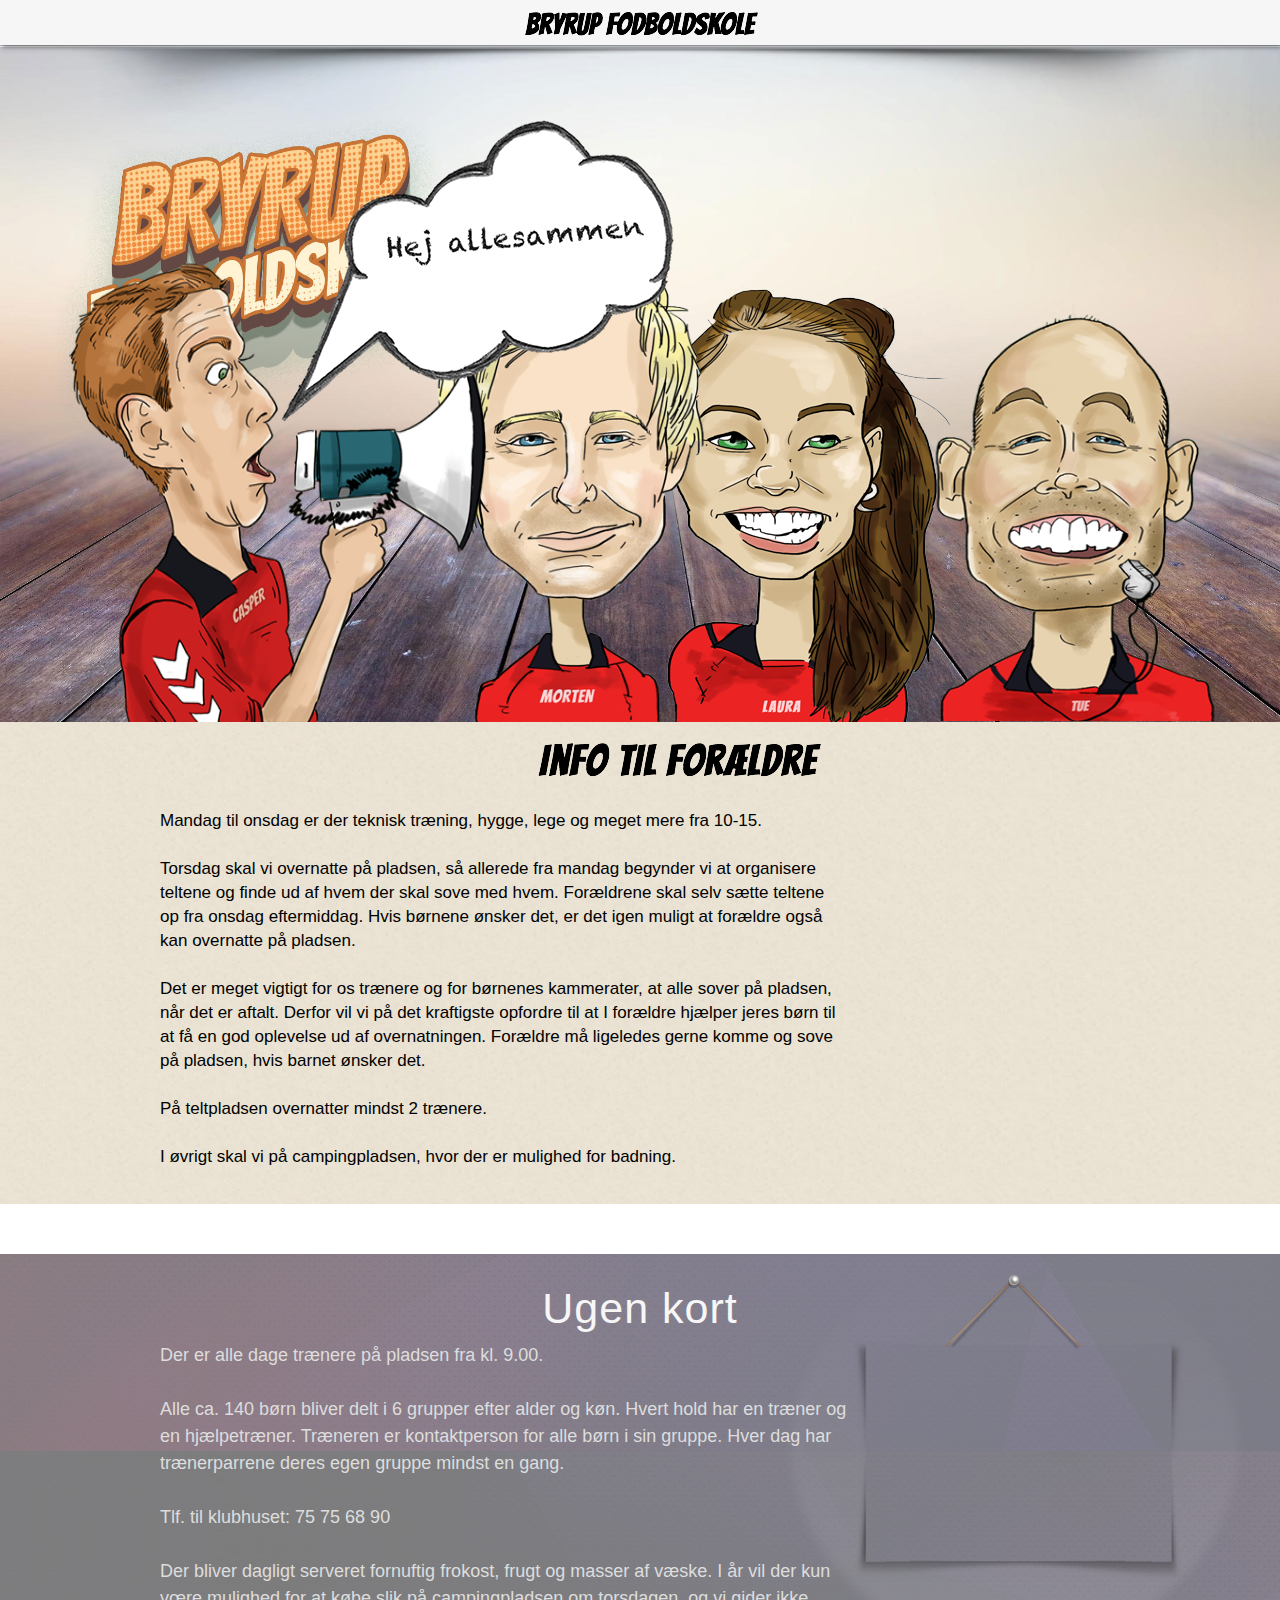
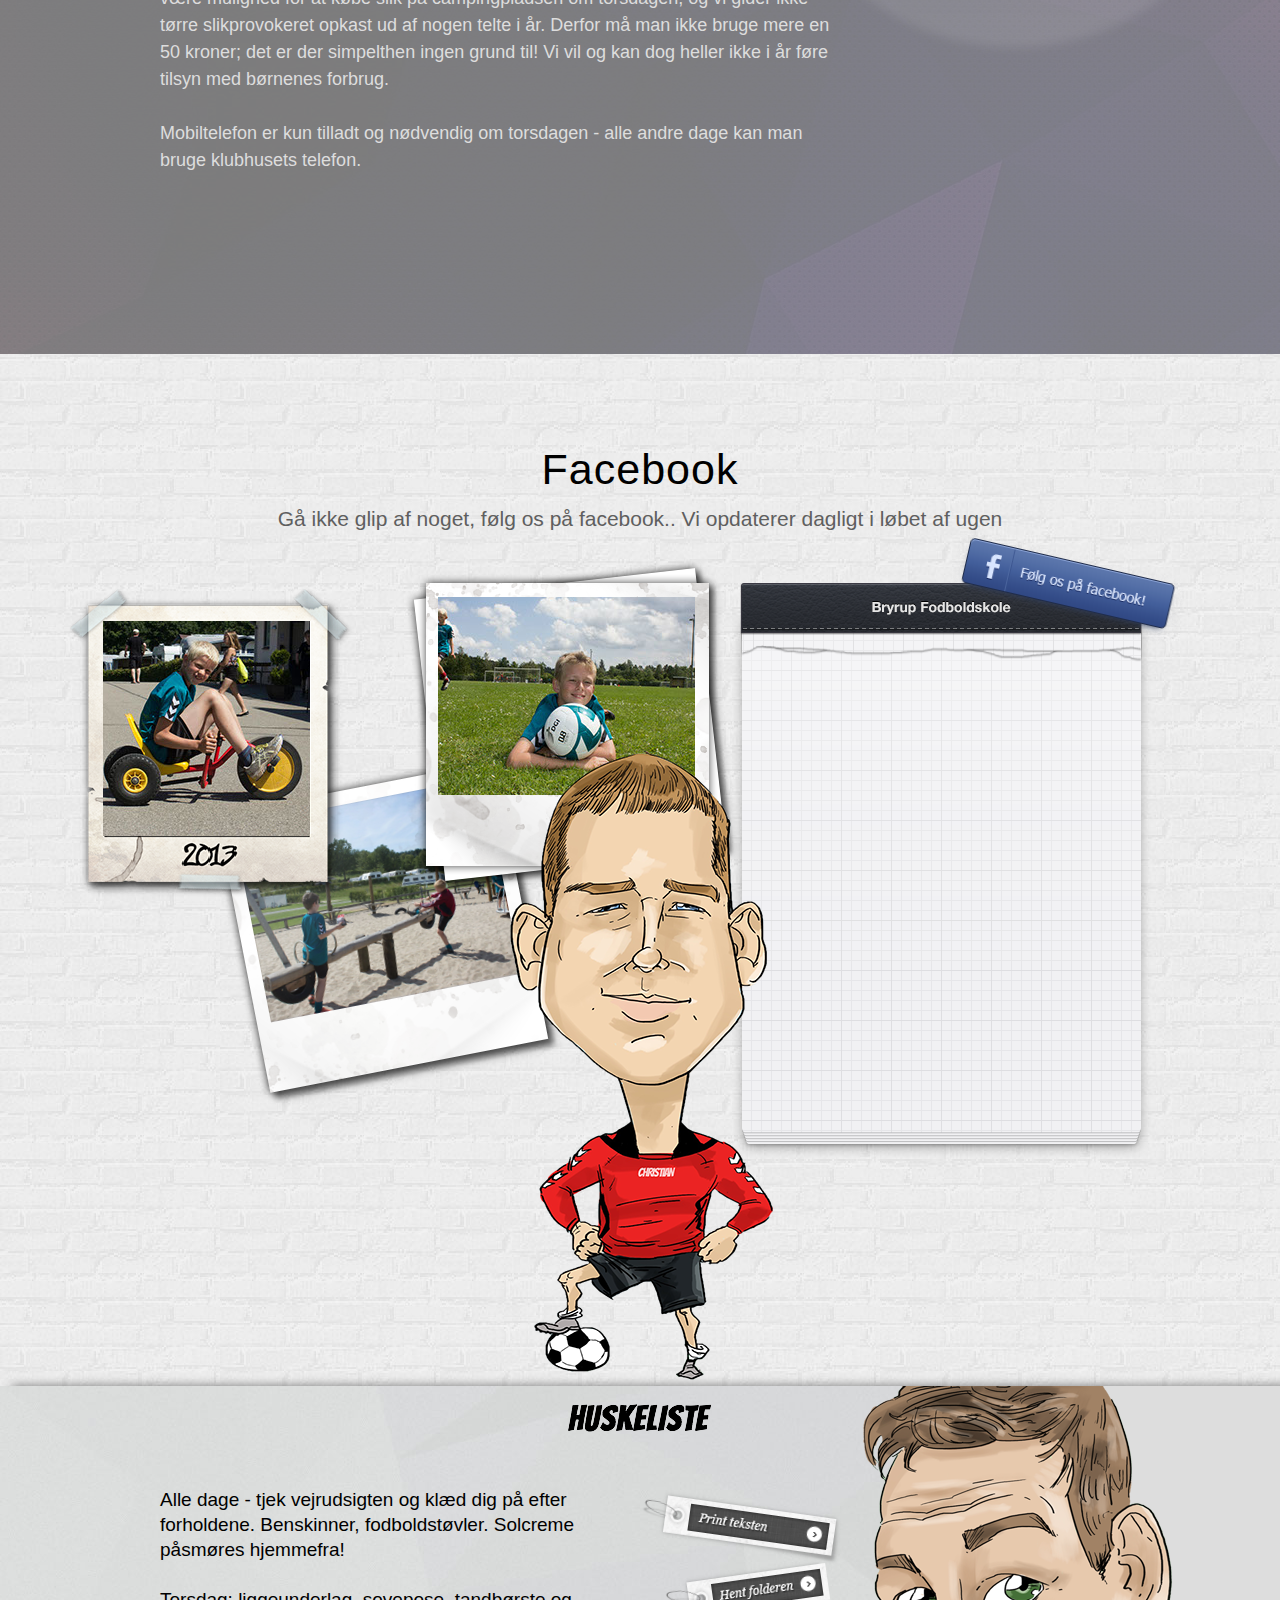
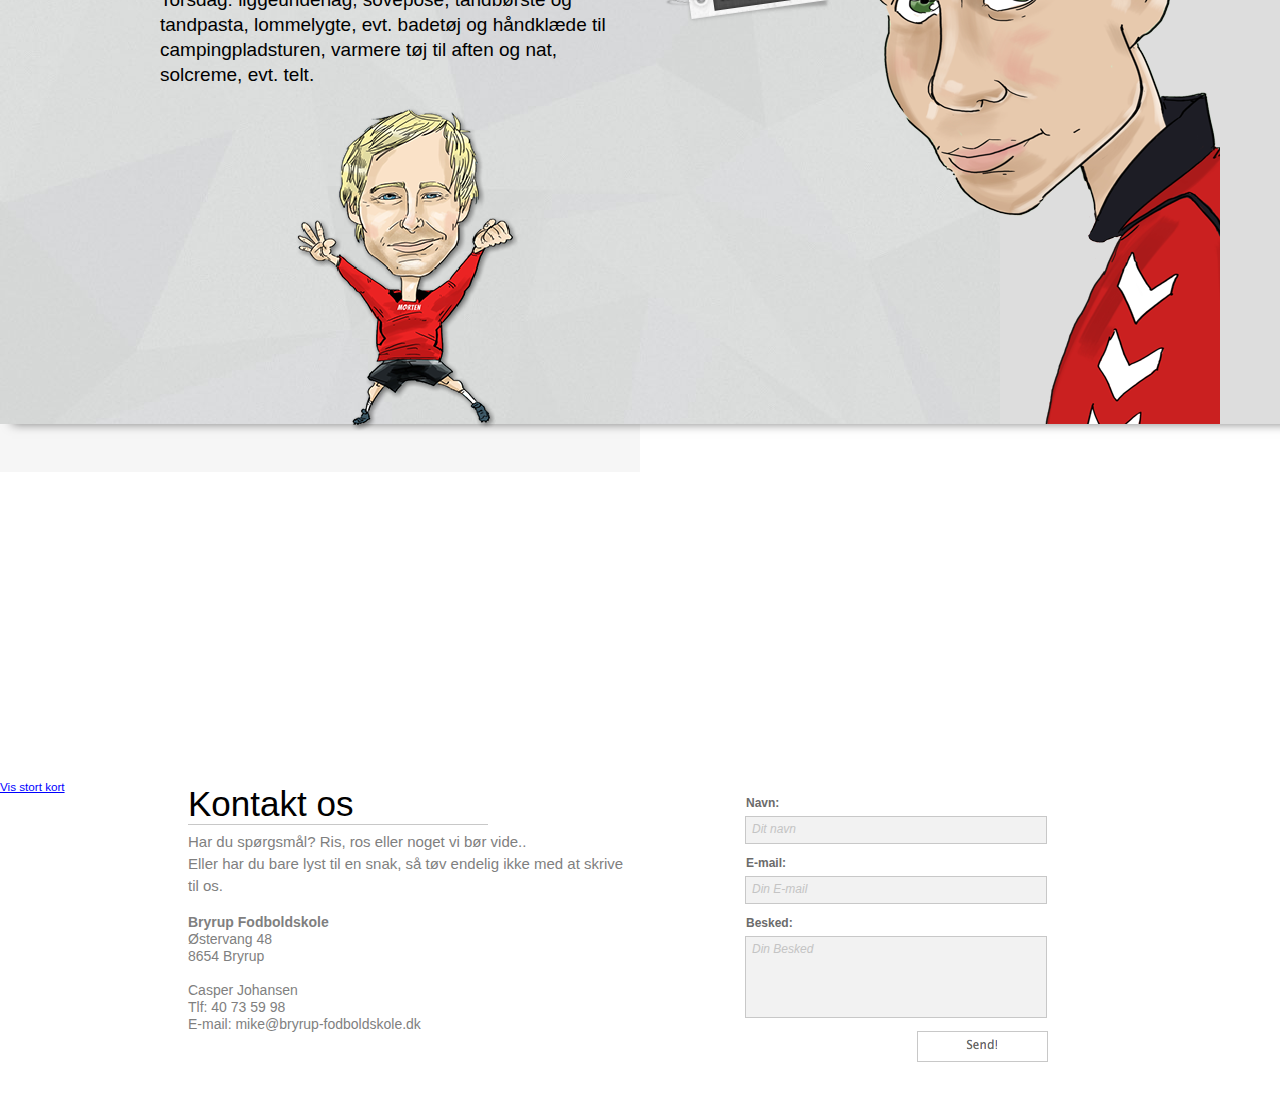
==== commit 3852471a: "2018 update to a dead project" ====
--- a/index.html
+++ b/index.html
@@ -42,22 +42,16 @@
   <script src="scripts/html5shiv.js?4241844378" type="text/javascript"></script>
   <![endif]-->
     <!--custom head HTML-->
-  <link href="/YOUR_PATH/favicon.ico" rel="icon" type="image/x-icon" />
+  <link href="favicon.ico" rel="icon" type="image/x-icon" />
   <!--HTML Widget code-->
 
-<script type="text/javascript">
-
-  var _gaq = _gaq || [];
-  _gaq.push(['_setAccount', 'UA-50985837-1']);
-  _gaq.push(['_trackPageview']);
-
-  (function() {
-    var ga = document.createElement('script'); ga.type = 'text/javascript'; ga.async = true;
-    ga.src = ('https:' == document.location.protocol ? 'https://ssl' : 'http://www') + '.google-analytics.com/ga.js';
-    var s = document.getElementsByTagName('script')[0]; s.parentNode.insertBefore(ga, s);
-  })();
-
-</script>
+<!-- Google Tag Manager -->
+<script>(function(w,d,s,l,i){w[l]=w[l]||[];w[l].push({'gtm.start':
+new Date().getTime(),event:'gtm.js'});var f=d.getElementsByTagName(s)[0],
+j=d.createElement(s),dl=l!='dataLayer'?'&l='+l:'';j.async=true;j.src=
+'https://www.googletagmanager.com/gtm.js?id='+i+dl;f.parentNode.insertBefore(j,f);
+})(window,document,'script','dataLayer','GTM-NKG8Z3Q');</script>
+<!-- End Google Tag Manager -->
 
     <script language="javascript">
     document.onmousedown=disableclick;
@@ -159,13 +153,6 @@
        <div class="clearfix" id="u6809_align_to_page">
         <a class="anchor_item grpelem" id="ugen"></a>
         <div class="clearfix grpelem" id="u5009-19">
-        <p> </p>
-         <h2>Tilmelding til Bryrup Fodboldskole 2017 er nu åben.</h2>
-         <a target="_blank" href="https://www.dgi.dk/fodbold/arrangementer/201706406004">Tilmelding til fodboldskole i uge 27.</a>
-         <br>
-         <a target="_blank" href="https://www.dgi.dk/fodbold/arrangementer/201706406006">Tilmelding til Minifodboldskole (4-6 år).</a>
-         <br>
-         <!-- content -->
          <p>Mandag til onsdag er der teknisk træning, hygge, lege og meget mere fra 10-15.</p>
          <p> </p>
          <p>Torsdag skal vi overnatte på pladsen, så allerede fra mandag begynder vi at organisere teltene og finde ud af hvem der skal sove med hvem. Forældrene skal selv sætte teltene op fra onsdag eftermiddag. Hvis børnene ønsker det, er det igen muligt at forældre også kan overnatte på pladsen.</p>
@@ -278,7 +265,7 @@
       <img class="block" id="u6798_img" src="images/snor.png" alt="" width="135" height="75"/>
      </div>
      <div class="grpelem" id="u6786"><!-- custom html -->
-      <iframe width="330" height="240" src="//w2.countingdownto.com/1733590" frameborder="0" seamless="seamless"></iframe><p></p>
+      <iframe width="330" height="240" src="//w2.countingdownto.com/2061651" frameborder="0" seamless="seamless"></iframe><p></p>
 
 </div>
      <div class="clip_frame grpelem" id="u6788"><!-- image -->
@@ -413,7 +400,7 @@
      <p id="u5603-12"> </p>
      <p id="u5603-14">Casper Johansen</p>
      <p id="u5603-16">Tlf: 40 73 59 98</p>
-     <p id="u5603-18">E-mail: mike@bryrupfodboldskole.dk</p>
+     <p id="u5603-18">E-mail: mike@bryrup-fodboldskole.dk</p>
      <p id="u5603-19"> </p>
      <p id="u5603-20"> </p>
      <p id="u5603-21"> </p>
